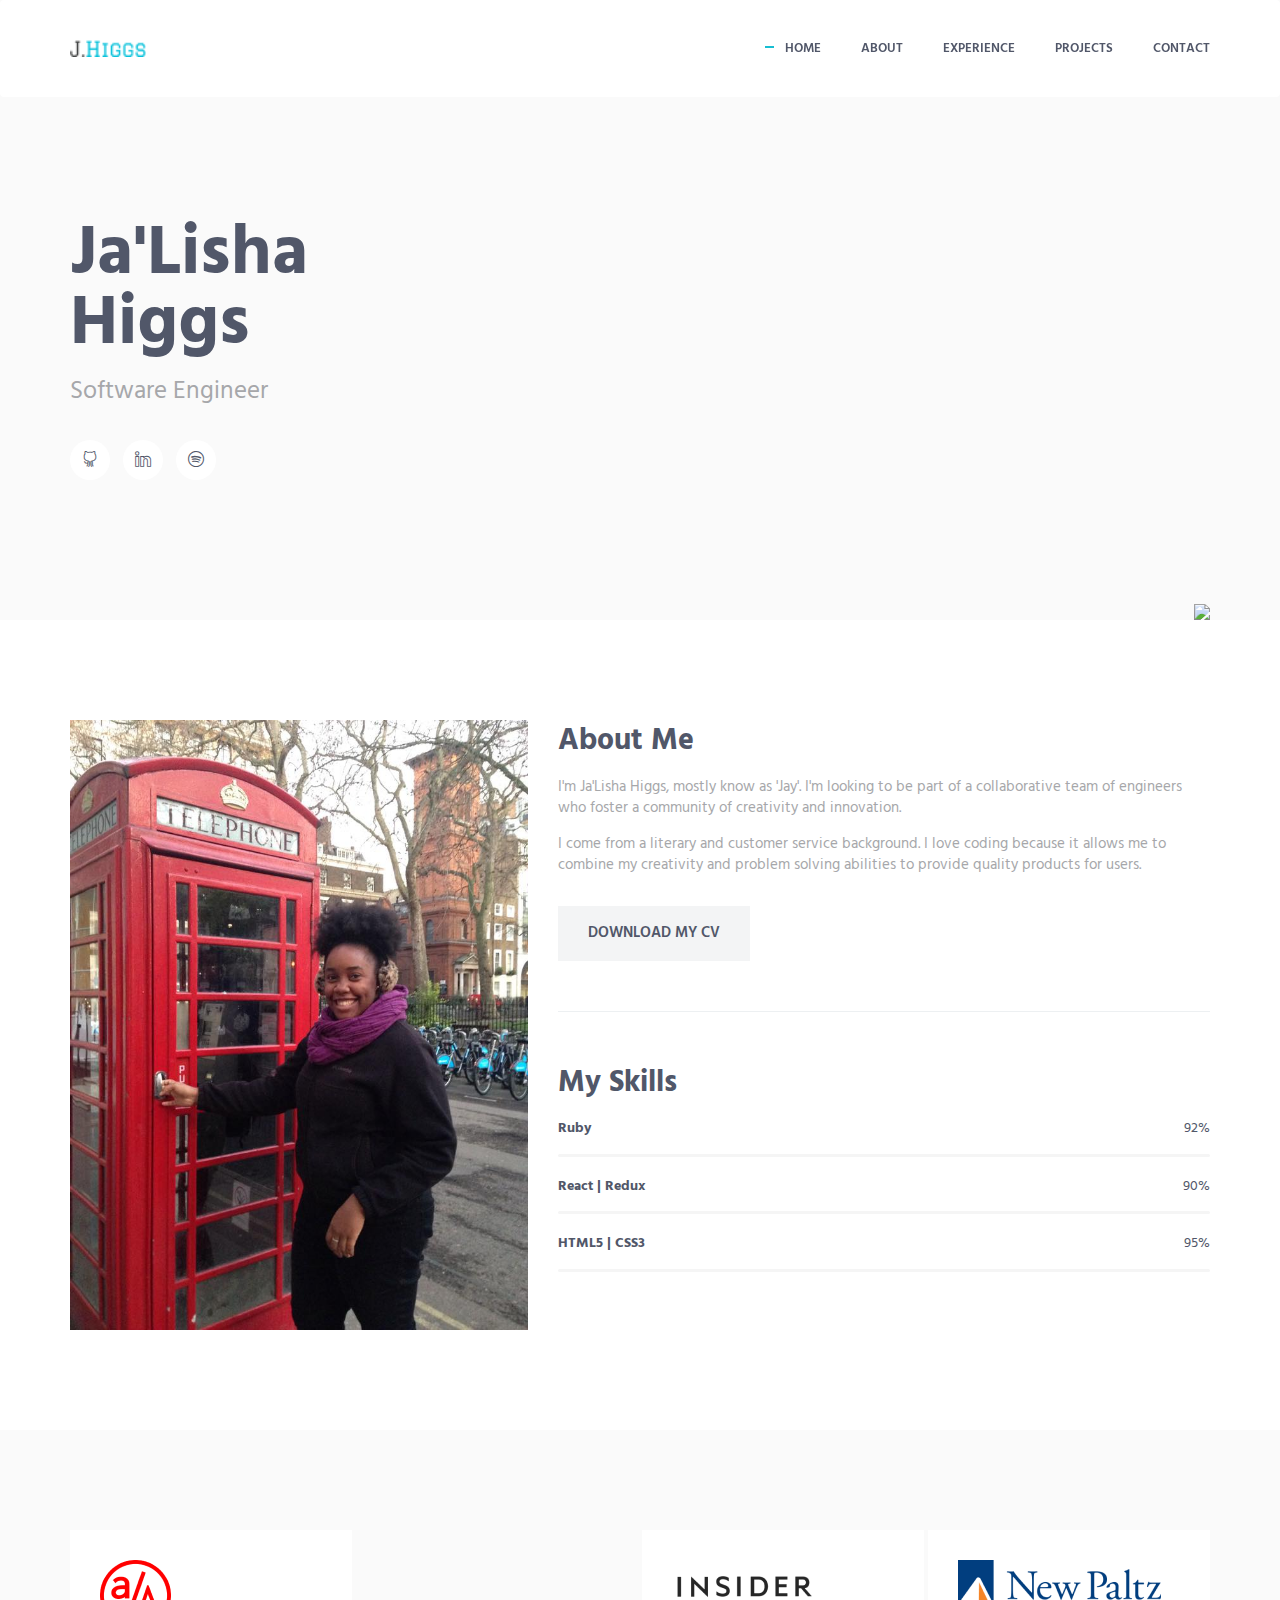
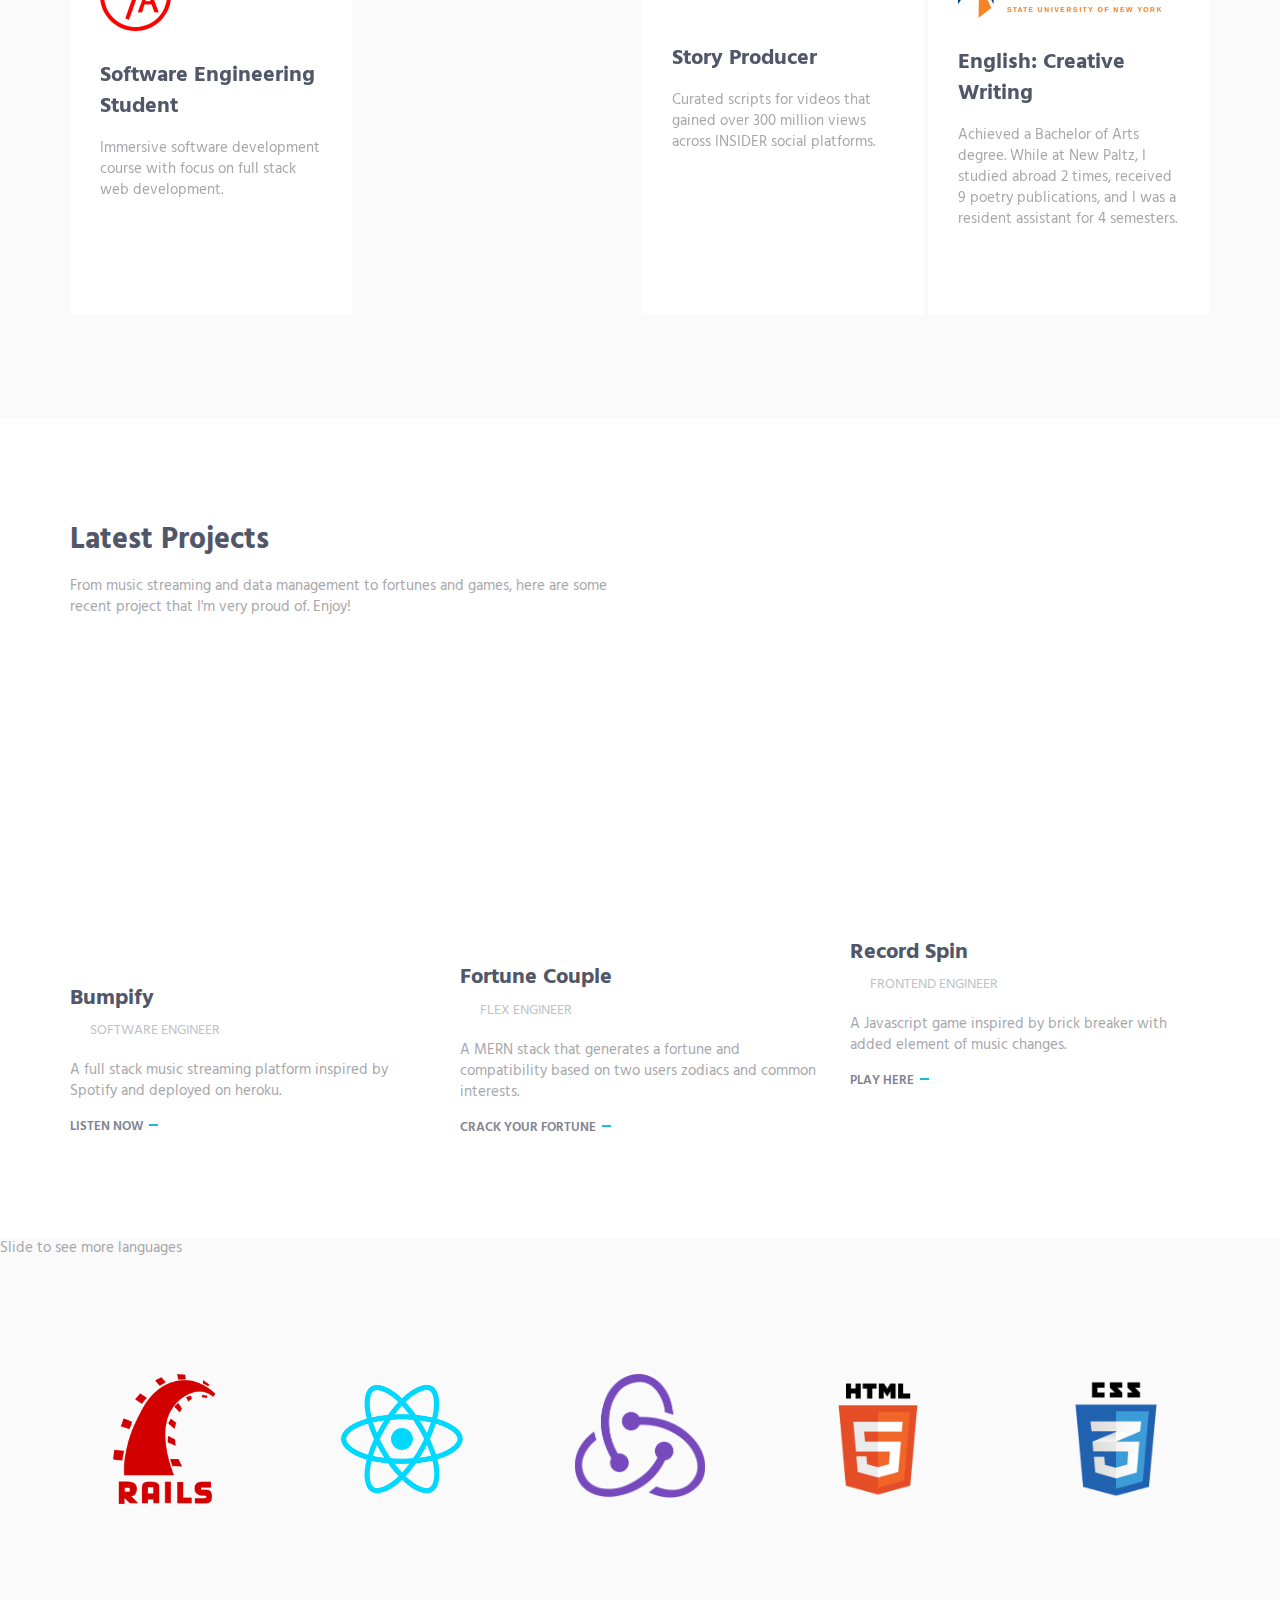
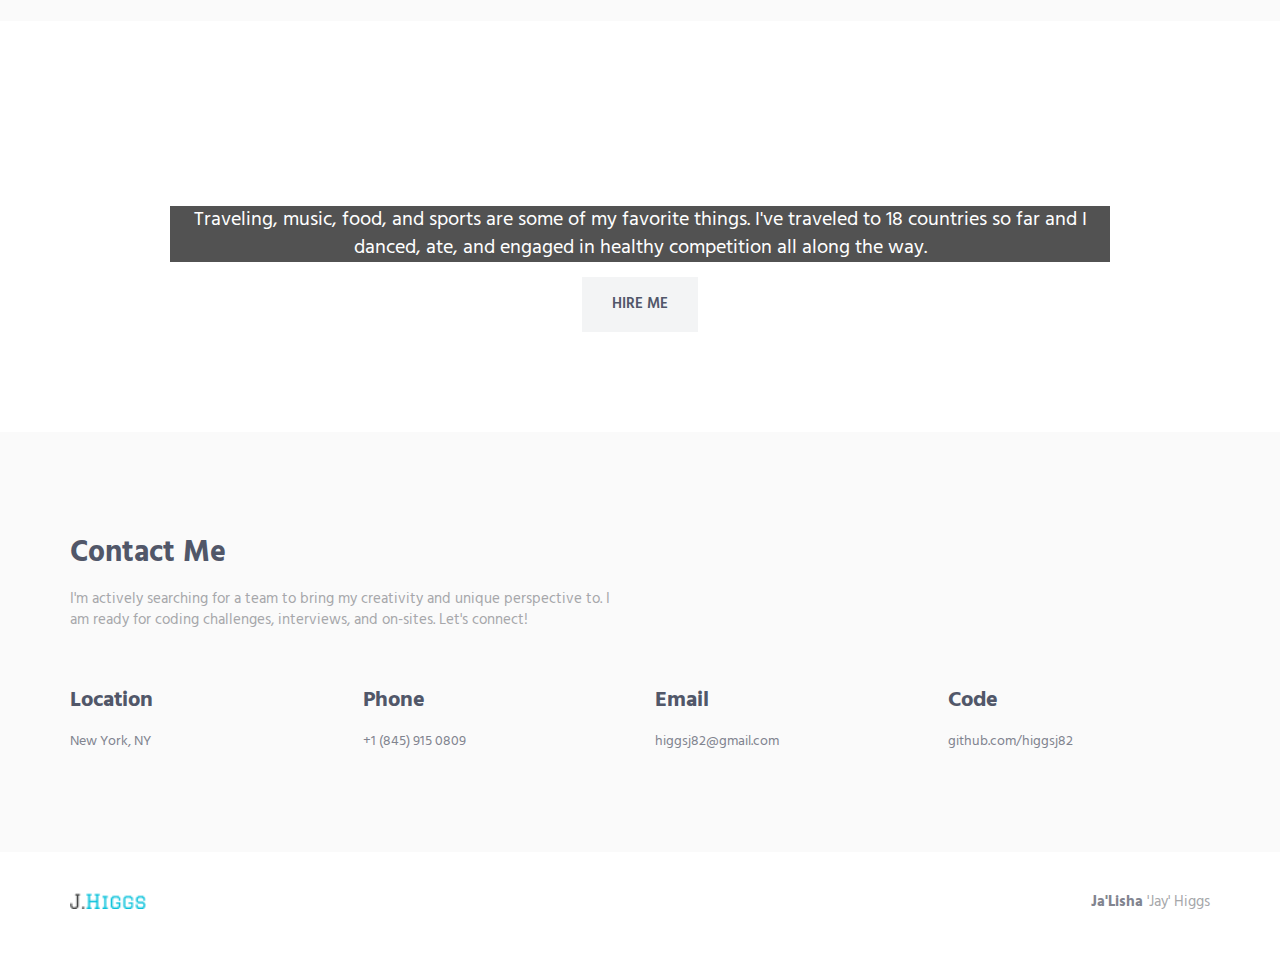
==== index.html @ 274f5935 "Move html and css to root directory" ====
<!DOCTYPE html>
<!-- ==============================
    Project:        Metronic "Acecv" Frontend Freebie - Responsive HTML Template Based On Twitter Bootstrap 3.3.4
    Version:        1.0
    Author:         KeenThemes
    Primary use:    Corporate, Business Themes.
    Email:          support@keenthemes.com
    Follow:         http://www.twitter.com/keenthemes
    Like:           http://www.facebook.com/keenthemes
    Website:        http://www.keenthemes.com
    Premium:        Premium Metronic Admin Theme: http://themeforest.net/item/metronic-responsive-admin-dashboard-template/4021469?ref=keenthemes
================================== -->
<html lang="en" class="no-js">
    <!-- BEGIN HEAD -->
    <head>
        <meta charset="utf-8"/>
        <title>Jay Higgs | Software Engineer</title>
        <meta http-equiv="X-UA-Compatible" content="IE=edge">
        <meta content="width=device-width, initial-scale=1" name="viewport"/>
        <meta content="" name="description"/>
        <meta content="" name="author"/>

        <!-- GLOBAL MANDATORY STYLES -->
        <link href="http://fonts.googleapis.com/css?family=Hind:300,400,500,600,700" rel="stylesheet" type="text/css">
        <link href="vendor/simple-line-icons/css/simple-line-icons.css" rel="stylesheet" type="text/css"/>
        <link href="vendor/bootstrap/css/bootstrap.min.css" rel="stylesheet" type="text/css"/>

        <!-- PAGE LEVEL PLUGIN STYLES -->
        <link href="css/animate.css" rel="stylesheet">
        <link href="vendor/swiper/css/swiper.min.css" rel="stylesheet" type="text/css"/>

        <!-- THEME STYLES -->
        <link href="css/layout.min.css" rel="stylesheet" type="text/css"/>

        <!-- Favicon -->
        <link rel="shortcut icon" href="favicon.ico"/>
    </head>
    <!-- END HEAD -->

    <!-- BODY -->
    <body id="body" data-spy="scroll" data-target=".header">

        <!--========== HEADER ==========-->
        <header class="header navbar-fixed-top">
            <!-- Navbar -->
            <nav class="navbar" role="navigation">
                <div class="container">
                    <!-- Brand and toggle get grouped for better mobile display -->
                    <div class="menu-container js_nav-item">
                        <button type="button" class="navbar-toggle" data-toggle="collapse" data-target=".nav-collapse">
                            <span class="sr-only">Toggle navigation</span>
                            <span class="toggle-icon"></span>
                        </button>

                        <!-- Logo -->
                        <div class="logo">
                            <a class="logo-wrap" href="#body">
                                <img class="logo-img" src="img/J.Higgs.png" alt="Asentus Logo">
                            </a>
                        </div>
                        <!-- End Logo -->
                    </div>

                    <!-- Collect the nav links, forms, and other content for toggling -->
                    <div class="collapse navbar-collapse nav-collapse">
                        <div class="menu-container">
                            <ul class="nav navbar-nav navbar-nav-right">
                                <li class="js_nav-item nav-item"><a class="nav-item-child nav-item-hover" href="#body">Home</a></li>
                                <li class="js_nav-item nav-item"><a class="nav-item-child nav-item-hover" href="#about">About</a></li>
                                <li class="js_nav-item nav-item"><a class="nav-item-child nav-item-hover" href="#experience">Experience</a></li>
                                <li class="js_nav-item nav-item"><a class="nav-item-child nav-item-hover" href="#projects">Projects</a></li>
                                <li class="js_nav-item nav-item"><a class="nav-item-child nav-item-hover" href="#contact">Contact</a></li>
                            </ul>
                        </div>
                    </div>
                    <!-- End Navbar Collapse -->
                </div>
            </nav>
            <!-- Navbar -->
        </header>
        <!--========== END HEADER ==========-->

        <!--========== SLIDER ==========-->
        <div class="promo-block">
            <div class="container">
                <div class="row">
                    <div class="col-sm-6 sm-margin-b-60">
                        <div class="margin-b-30">
                            <h1 class="promo-block-title">Ja'Lisha <br/> Higgs</h1>
                            <p class="promo-block-text">Software Engineer</p>
                        </div>
                        <ul class="list-inline">
                            <li><a target="_blank" href="https://github.com/higgsj82/" class="social-icons"><i class="icon-social-github"></i></a></li>
                            <li><a target="_blank" href="https://www.linkedin.com/in/ja-lisha-higgs-b8331a42/" class="social-icons"><i class="icon-social-linkedin"></i></a></li>
                            <li><a target="_blank" href="https://open.spotify.com/user/1256661776" class="social-icons"><i class="icon-social-spotify"></i></a></li>
                            <!-- <li><a href="#" class="social-icons"><i class="icon-social-behance"></i></a></li>
                            <li><a href="#" class="social-icons"><i class="icon-social-linkedin"></i></a></li> -->
                        </ul>
                    </div>
                    <div class="col-sm-6">
                        <div class="promo-block-img-wrap">
                            <img class="promo-block-img img-responsive" src="img/mockup/jay_higgs.png" align="Avatar">
                        </div>
                    </div>
                </div>
                <!--// end row -->
            </div>
        </div>
        <!--========== SLIDER ==========-->

        <!--========== PAGE LAYOUT ==========-->
        <!-- About -->
        <div id="about">
            <div class="container content-lg">
                <div class="row">
                    <div class="col-sm-5 sm-margin-b-60">
                        <img class="full-width img-responsive" src="img/500x700/london.jpg" alt="Image">
                    </div>
                    <div class="col-sm-7">
                        <div class="section-seperator margin-b-50">
                            <div class="margin-b-50">
                                <div class="margin-b-30">
                                    <h2>About Me</h2>
                                    <p>I'm Ja'Lisha Higgs, mostly know as 'Jay'. I'm looking to be part of a collaborative team of engineers who foster a community of creativity and innovation.</p>
                                    <p>I come from a literary and customer service background. I love coding because it allows me to combine my creativity and problem solving abilities to provide quality products for users.</p>
                                </div>
                                <a target="_blank" href="https://drive.google.com/file/d/1-6fqJMPDjMbqEvMp2vddHNh4tqXbjmSm/view?usp=sharing" class="btn-theme btn-theme-md btn-default-bg text-uppercase">Download my CV</a>
                            </div>
                        </div>

                        <h2>My Skills</h2>
                        <!-- Progress Box -->
                        <div class="progress-box">
                            <h5>Ruby <span class="color-heading pull-right">92%</span></h5>
                            <div class="progress">
                                <div class="progress-bar bg-color-base" role="progressbar" data-width="92"></div>
                            </div>
                        </div>
                        <div class="progress-box">
                            <h5>React | Redux <span class="color-heading pull-right">90%</span></h5>
                            <div class="progress">
                                <div class="progress-bar bg-color-base" role="progressbar" data-width="90"></div>
                            </div>
                        </div>
                        <div class="progress-box">
                            <h5>HTML5 | CSS3 <span class="color-heading pull-right">95%</span></h5>
                            <div class="progress">
                                <div class="progress-bar bg-color-base" role="progressbar" data-width="95"></div>
                            </div>
                        </div>
                        <!-- End Progress Box -->
                    </div>
                </div>
                <!--// end row -->
            </div>
        </div>
        <!-- End About -->

        <!-- Experience -->
        <div id="experience">
            <div class="bg-color-sky-light" data-auto-height="true">
                <div class="container content-lg">
                    <div class="row row-space-2 margin-b-4">
                        <div class="col-md-3 col-sm-6 md-margin-b-4">
                            <div class="service" data-height="height">
                                <div class="service-element">
                                    <!-- <i class="service-icon icon-mustache"></i> -->
                                    <img src="./img/logos/aa.png" alt="experience" class="service-icon" id="experience-logo">
                                </div>
                                <div class="service-info">
                                    <h3>Software Engineering Student</h3>
                                    <p class="margin-b-5">Immersive software development course with focus on full stack web development.</p>
                                </div>
                                <a href="#experience" class="content-wrapper-link"></a>    
                            </div>
                        </div>
                        <div class="col-md-3 col-sm-6 md-margin-b-4">
                            <div class="service bg-color-base wow zoomIn" data-height="height" data-wow-duration=".3" data-wow-delay=".1s">
                                <div class="service-element">
                                    <!-- <i class="service-icon color-white icon-screen-tablet"></i> -->
                                    <img src="./img/logos/lowes.png" alt="experience" class="service-icon" id="experience-logo">
                                </div>
                                <div class="service-info">
                                    <h3 class="color-white">Fulfillment Coordinator</h3>
                                    <p class="color-white margin-b-5">Spearheaded integration of new IBM software, Sterling, training my team of associates and managers alike. Led new in-store pickup department to be 1st in the district for customer satisfaction.</p>
                                </div>
                                <a href="#experience" class="content-wrapper-link"></a>    
                            </div>
                        </div>
                        <div class="col-md-3 col-sm-6 sm-margin-b-4">
                            <div class="service" data-height="height">
                                <div class="service-element">
                                    <!-- <i class="service-icon icon-chemistry"></i> -->
                                    <img src="./img/logos/insider.png" alt="experience" class="service-icon" id="experience-logo">
                                </div>
                                <div class="service-info">
                                    <h3>Story Producer</h3>
                                    <p class="margin-b-5">Curated scripts for videos that gained over 300 million views across INSIDER social platforms.</p>
                                </div>
                                <a href="#experience" class="content-wrapper-link"></a>    
                            </div>
                        </div>
                        <div class="col-md-3 col-sm-6">
                            <div class="service" data-height="height">
                                <div class="service-element">
                                    <!-- <i class="service-icon icon-badge"></i> -->
                                    <img src="./img/logos/np.png" alt="experience" class="service-icon" id="experience-logo">
                                </div>
                                <div class="service-info">
                                    <h3>English: Creative Writing</h3>
                                    <p class="margin-b-5">Achieved a Bachelor of Arts degree. While at New Paltz, I studied abroad 2 times, received 9 poetry publications, and I was a resident assistant for 4 semesters.</p>
                                </div>
                                <a href="#experience" class="content-wrapper-link"></a>    
                            </div>
                        </div>
                    </div>
                    <!--// end row -->
                </div>
            </div>
        </div>
        <!-- End Experience -->

        <!-- Projects -->
        <div id="projects">
            <div class="container content-lg">
                <div class="row margin-b-40">
                    <div class="col-sm-6">
                        <h2>Latest Projects</h2>
                        <p>From music streaming and data management to fortunes and games, here are some recent project that I'm very proud of.
                        Enjoy!</p>
                    </div>
                </div>
                <!--// end row -->

                <div class="row">
                    <!-- Latest Products -->
                    <div class="col-sm-4 sm-margin-b-50">
                        <div class="margin-b-20">
                            <div class="wow zoomIn" data-wow-duration=".3" data-wow-delay=".1s">
                                <img class="img-responsive" src="img/970x647/bumpify.png" alt="Latest Products Image">
                            </div>
                        </div>
                        <h4><a target="_blank" href="https://bumpify.herokuapp.com/">Bumpify</a> <br> <span class="text-uppercase margin-l-20">Software Engineer</span></h4>
                        <p>A full stack music streaming platform inspired by Spotify and deployed on heroku.</p>
                        <a target="_blank" class="link" href="https://bumpify.herokuapp.com/">Listen Now</a>
                    </div>
                    <!-- End Latest Products -->

                    <!-- Latest Products -->
                    <div class="col-sm-4 sm-margin-b-50">
                        <div class="margin-b-20">
                            <div class="wow zoomIn" data-wow-duration=".3" data-wow-delay=".1s">
                                <img class="img-responsive" src="img/970x647/fortune_couple.png" alt="Latest Products Image">
                            </div>
                        </div>
                        <h4><a target="_blank" href="http://fortune-couple.herokuapp.com/#/">Fortune Couple</a> <br> <span class="text-uppercase margin-l-20">Flex Engineer</span></h4>
                        <p>A MERN stack that generates a fortune and compatibility based on two users zodiacs and common interests.</p>
                        <a target="_blank" class="link" href="https://fortune-couple.herokuapp.com/#/">Crack Your Fortune</a>
                    </div>
                    <!-- End Latest Products -->

                    <!-- Latest Products -->
                    <div class="col-sm-4 sm-margin-b-50">
                        <div class="margin-b-20">
                            <div class="wow zoomIn" data-wow-duration=".3" data-wow-delay=".1s">
                                <img class="img-responsive" src="img/970x647/record.png" alt="Latest Products Image">
                            </div>
                        </div>
                        <h4><a target="_blank" href="https://higgsj82.github.io/record-spin/">Record Spin</a> <br> <span class="text-uppercase margin-l-20">Frontend Engineer</span></h4>
                        <p>A Javascript game inspired by brick breaker with added element of music changes.</p>
                        <a target="_blank" class="link" href="https://higgsj82.github.io/record-spin/">Play Here</a>
                    </div>
                    <!-- End Latest Products -->
                </div>
                <!--// end row -->
            </div>
        </div>
        <!-- End Work -->

        <!-- Clients -->
        <div class="bg-color-sky-light">
            <p>Slide to see more languages</p>
            <div class="content-lg container">
                <!-- Swiper Clients -->
                <div class="swiper-slider swiper-clients">
                    <!-- Swiper Wrapper -->
                    <div class="swiper-wrapper">
                        <div class="swiper-slide">
                            <img class="swiper-clients-img" src="img/clients/rails.png" alt="Clients Logo">
                        </div>
                        <div class="swiper-slide">
                            <img class="swiper-clients-img" src="img/clients/react.png" alt="Clients Logo">
                        </div>
                        <div class="swiper-slide">
                            <img class="swiper-clients-img" src="img/clients/redux.png" alt="Clients Logo">
                        </div>
                        <div class="swiper-slide">
                            <img class="swiper-clients-img" src="img/clients/html.png" alt="Clients Logo">
                        </div>
                        <div class="swiper-slide">
                            <img class="swiper-clients-img" src="img/clients/css.png" alt="Clients Logo">
                        </div>
                        <div class="swiper-slide">
                            <img class="swiper-clients-img" src="img/clients/js.png" alt="Clients Logo">
                        </div>
                        <div class="swiper-slide">
                            <br>
                            <img class="swiper-clients-img" src="img/clients/aws.png" alt="Clients Logo">
                        </div>
                        <div class="swiper-slide">
                            <img class="swiper-clients-img" src="img/clients/sql.png" alt="Clients Logo">
                        </div>
                        <div class="swiper-slide">
                            <img class="swiper-clients-img" src="img/clients/node.png" alt="Clients Logo">
                        </div>
                        <div class="swiper-slide">
                            <img class="swiper-clients-img" src="img/clients/postgresql.png" alt="Clients Logo">
                        </div>
                    </div>
                    <!-- End Swiper Wrapper -->
                </div>
                <!-- End Swiper Clients -->
            </div>
        </div>
        <!-- End Clients -->

        <!-- Promo Banner -->
        <div class="promo-banner parallax-window" data-parallax="scroll" data-image-src="img/1920x1080/graffiti.jpg">
            <div class="container-sm content-lg">
                <h2 class="promo-banner-title">A Little More About Me</h2>
                <p class="promo-banner-text" style="background-color: #282828;">Traveling, music, food, and sports are some of my favorite things. I've traveled to 18 countries so far and I danced, ate, and engaged in healthy competition all along the way. </p>
                <a target="_blank" href="https://drive.google.com/file/d/1-6fqJMPDjMbqEvMp2vddHNh4tqXbjmSm/view?usp=sharing"
                    class="btn-theme btn-theme-md btn-default-bg text-uppercase">Hire Me</a>
            </div>
        </div>
        <!-- End Promo Banner -->
            
        <!-- Contact -->
        <div id="contact">
            <div class="bg-color-sky-light">
                <div class="container content-lg">
                    <div class="row margin-b-40">
                        <div class="col-sm-6">
                           <h2>Contact Me</h2>
                            <p>I'm actively searching for a team to bring my creativity and unique perspective to. I am ready for coding challenges, interviews, and on-sites. Let's connect! </p>
                        </div>
                    </div>
                    <!--// end row -->

                    <div class="row">
                        <div class="col-md-3 col-xs-6 md-margin-b-30">
                            <h4>Location</h4>
                            <a href="#contact">New York, NY</a>
                        </div>
                        <div class="col-md-3 col-xs-6 md-margin-b-30">
                            <h4>Phone</h4>
                            <a href="#contact">+1 (845) 915 0809</a>
                        </div>
                        <div class="col-md-3 col-xs-6">
                            <h4>Email</h4>
                            <a href="mailto:higgsj82@gmail.com">higgsj82@gmail.com</a>
                        </div>
                        <div class="col-md-3 col-xs-6">
                            <h4>Code</h4>
                            <a target="_blank" href="https://github.com/higgsj82/">github.com/higgsj82</a>
                        </div>
                    </div>
                    <!--// end row -->
                </div>
            </div>
        </div>
        <!-- End Contact -->
        <!--========== END PAGE LAYOUT ==========-->

        <!--========== FOOTER ==========-->
        <footer class="footer">
            <div class="content container">
                <div class="row">
                    <div class="col-xs-6">
                        <img class="footer-logo" src="img/J.Higgs.png" alt="JH Logo">
                    </div>
                    <div class="col-xs-6 text-right sm-text-left">
                        <p class="margin-b-0"><a class="fweight-700" href="#contact">Ja'Lisha</a> 'Jay' Higgs <a class="fweight-700" href="#contact"></a></p>
                    </div>
                </div>
                <!--// end row -->
            </div>
        </footer>
        <!--========== END FOOTER ==========-->

        <!-- Back To Top -->
        <a href="javascript:void(0);" class="js-back-to-top back-to-top">Top</a>

        <!-- JAVASCRIPTS(Load javascripts at bottom, this will reduce page load time) -->
        <!-- CORE PLUGINS -->
        <script src="vendor/jquery.min.js" type="text/javascript"></script>
        <script src="vendor/jquery-migrate.min.js" type="text/javascript"></script>
        <script src="vendor/bootstrap/js/bootstrap.min.js" type="text/javascript"></script>

        <!-- PAGE LEVEL PLUGINS -->
        <script src="vendor/jquery.easing.js" type="text/javascript"></script>
        <script src="vendor/jquery.back-to-top.js" type="text/javascript"></script>
        <script src="vendor/jquery.smooth-scroll.js" type="text/javascript"></script>
        <script src="vendor/jquery.wow.min.js" type="text/javascript"></script>
        <script src="vendor/jquery.parallax.min.js" type="text/javascript"></script>
        <script src="vendor/jquery.appear.js" type="text/javascript"></script>
        <script src="vendor/swiper/js/swiper.jquery.min.js" type="text/javascript"></script>

        <!-- PAGE LEVEL SCRIPTS -->
        <script src="js/layout.min.js" type="text/javascript"></script>
        <script src="js/components/progress-bar.min.js" type="text/javascript"></script>
        <script src="js/components/swiper.min.js" type="text/javascript"></script>
        <script src="js/components/wow.min.js" type="text/javascript"></script>

    </body>
    <!-- END BODY -->
</html>
---- vendor/simple-line-icons/css/simple-line-icons.css ----
@font-face {
  font-family: 'simple-line-icons';
  src: url('../fonts/Simple-Line-Icons.eot?v=2.3.2');
  src: url('../fonts/Simple-Line-Icons.eot?v=2.3.2#iefix') format('embedded-opentype'), url('../fonts/Simple-Line-Icons.woff2?v=2.3.2') format('woff2'), url('../fonts/Simple-Line-Icons.ttf?v=2.3.2') format('truetype'), url('../fonts/Simple-Line-Icons.woff?v=2.3.2') format('woff'), url('../fonts/Simple-Line-Icons.svg?v=2.3.2#simple-line-icons') format('svg');
  font-weight: normal;
  font-style: normal;
}
/*
 Use the following CSS code if you want to have a class per icon.
 Instead of a list of all class selectors, you can use the generic [class*="icon-"] selector, but it's slower:
*/
.icon-user,
.icon-people,
.icon-user-female,
.icon-user-follow,
.icon-user-following,
.icon-user-unfollow,
.icon-login,
.icon-logout,
.icon-emotsmile,
.icon-phone,
.icon-call-end,
.icon-call-in,
.icon-call-out,
.icon-map,
.icon-location-pin,
.icon-direction,
.icon-directions,
.icon-compass,
.icon-layers,
.icon-menu,
.icon-list,
.icon-options-vertical,
.icon-options,
.icon-arrow-down,
.icon-arrow-left,
.icon-arrow-right,
.icon-arrow-up,
.icon-arrow-up-circle,
.icon-arrow-left-circle,
.icon-arrow-right-circle,
.icon-arrow-down-circle,
.icon-check,
.icon-clock,
.icon-plus,
.icon-minus,
.icon-close,
.icon-exclamation,
.icon-organization,
.icon-trophy,
.icon-screen-smartphone,
.icon-screen-desktop,
.icon-plane,
.icon-notebook,
.icon-mustache,
.icon-mouse,
.icon-magnet,
.icon-energy,
.icon-disc,
.icon-cursor,
.icon-cursor-move,
.icon-crop,
.icon-chemistry,
.icon-speedometer,
.icon-shield,
.icon-screen-tablet,
.icon-magic-wand,
.icon-hourglass,
.icon-graduation,
.icon-ghost,
.icon-game-controller,
.icon-fire,
.icon-eyeglass,
.icon-envelope-open,
.icon-envelope-letter,
.icon-bell,
.icon-badge,
.icon-anchor,
.icon-wallet,
.icon-vector,
.icon-speech,
.icon-puzzle,
.icon-printer,
.icon-present,
.icon-playlist,
.icon-pin,
.icon-picture,
.icon-handbag,
.icon-globe-alt,
.icon-globe,
.icon-folder-alt,
.icon-folder,
.icon-film,
.icon-feed,
.icon-drop,
.icon-drawer,
.icon-docs,
.icon-doc,
.icon-diamond,
.icon-cup,
.icon-calculator,
.icon-bubbles,
.icon-briefcase,
.icon-book-open,
.icon-basket-loaded,
.icon-basket,
.icon-bag,
.icon-action-undo,
.icon-action-redo,
.icon-wrench,
.icon-umbrella,
.icon-trash,
.icon-tag,
.icon-support,
.icon-frame,
.icon-size-fullscreen,
.icon-size-actual,
.icon-shuffle,
.icon-share-alt,
.icon-share,
.icon-rocket,
.icon-question,
.icon-pie-chart,
.icon-pencil,
.icon-note,
.icon-loop,
.icon-home,
.icon-grid,
.icon-graph,
.icon-microphone,
.icon-music-tone-alt,
.icon-music-tone,
.icon-earphones-alt,
.icon-earphones,
.icon-equalizer,
.icon-like,
.icon-dislike,
.icon-control-start,
.icon-control-rewind,
.icon-control-play,
.icon-control-pause,
.icon-control-forward,
.icon-control-end,
.icon-volume-1,
.icon-volume-2,
.icon-volume-off,
.icon-calendar,
.icon-bulb,
.icon-chart,
.icon-ban,
.icon-bubble,
.icon-camrecorder,
.icon-camera,
.icon-cloud-download,
.icon-cloud-upload,
.icon-envelope,
.icon-eye,
.icon-flag,
.icon-heart,
.icon-info,
.icon-key,
.icon-link,
.icon-lock,
.icon-lock-open,
.icon-magnifier,
.icon-magnifier-add,
.icon-magnifier-remove,
.icon-paper-clip,
.icon-paper-plane,
.icon-power,
.icon-refresh,
.icon-reload,
.icon-settings,
.icon-star,
.icon-symbol-female,
.icon-symbol-male,
.icon-target,
.icon-credit-card,
.icon-paypal,
.icon-social-tumblr,
.icon-social-twitter,
.icon-social-facebook,
.icon-social-instagram,
.icon-social-linkedin,
.icon-social-pinterest,
.icon-social-github,
.icon-social-google,
.icon-social-reddit,
.icon-social-skype,
.icon-social-dribbble,
.icon-social-behance,
.icon-social-foursqare,
.icon-social-soundcloud,
.icon-social-spotify,
.icon-social-stumbleupon,
.icon-social-youtube,
.icon-social-dropbox {
  font-family: 'simple-line-icons';
  speak: none;
  font-style: normal;
  font-weight: normal;
  font-variant: normal;
  text-transform: none;
  line-height: 1;
  /* Better Font Rendering =========== */
  -webkit-font-smoothing: antialiased;
  -moz-osx-font-smoothing: grayscale;
}
.icon-user:before {
  content: "\e005";
}
.icon-people:before {
  content: "\e001";
}
.icon-user-female:before {
  content: "\e000";
}
.icon-user-follow:before {
  content: "\e002";
}
.icon-user-following:before {
  content: "\e003";
}
.icon-user-unfollow:before {
  content: "\e004";
}
.icon-login:before {
  content: "\e066";
}
.icon-logout:before {
  content: "\e065";
}
.icon-emotsmile:before {
  content: "\e021";
}
.icon-phone:before {
  content: "\e600";
}
.icon-call-end:before {
  content: "\e048";
}
.icon-call-in:before {
  content: "\e047";
}
.icon-call-out:before {
  content: "\e046";
}
.icon-map:before {
  content: "\e033";
}
.icon-location-pin:before {
  content: "\e096";
}
.icon-direction:before {
  content: "\e042";
}
.icon-directions:before {
  content: "\e041";
}
.icon-compass:before {
  content: "\e045";
}
.icon-layers:before {
  content: "\e034";
}
.icon-menu:before {
  content: "\e601";
}
.icon-list:before {
  content: "\e067";
}
.icon-options-vertical:before {
  content: "\e602";
}
.icon-options:before {
  content: "\e603";
}
.icon-arrow-down:before {
  content: "\e604";
}
.icon-arrow-left:before {
  content: "\e605";
}
.icon-arrow-right:before {
  content: "\e606";
}
.icon-arrow-up:before {
  content: "\e607";
}
.icon-arrow-up-circle:before {
  content: "\e078";
}
.icon-arrow-left-circle:before {
  content: "\e07a";
}
.icon-arrow-right-circle:before {
  content: "\e079";
}
.icon-arrow-down-circle:before {
  content: "\e07b";
}
.icon-check:before {
  content: "\e080";
}
.icon-clock:before {
  content: "\e081";
}
.icon-plus:before {
  content: "\e095";
}
.icon-minus:before {
  content: "\e615";
}
.icon-close:before {
  content: "\e082";
}
.icon-exclamation:before {
  content: "\e617";
}
.icon-organization:before {
  content: "\e616";
}
.icon-trophy:before {
  content: "\e006";
}
.icon-screen-smartphone:before {
  content: "\e010";
}
.icon-screen-desktop:before {
  content: "\e011";
}
.icon-plane:before {
  content: "\e012";
}
.icon-notebook:before {
  content: "\e013";
}
.icon-mustache:before {
  content: "\e014";
}
.icon-mouse:before {
  content: "\e015";
}
.icon-magnet:before {
  content: "\e016";
}
.icon-energy:before {
  content: "\e020";
}
.icon-disc:before {
  content: "\e022";
}
.icon-cursor:before {
  content: "\e06e";
}
.icon-cursor-move:before {
  content: "\e023";
}
.icon-crop:before {
  content: "\e024";
}
.icon-chemistry:before {
  content: "\e026";
}
.icon-speedometer:before {
  content: "\e007";
}
.icon-shield:before {
  content: "\e00e";
}
.icon-screen-tablet:before {
  content: "\e00f";
}
.icon-magic-wand:before {
  content: "\e017";
}
.icon-hourglass:before {
  content: "\e018";
}
.icon-graduation:before {
  content: "\e019";
}
.icon-ghost:before {
  content: "\e01a";
}
.icon-game-controller:before {
  content: "\e01b";
}
.icon-fire:before {
  content: "\e01c";
}
.icon-eyeglass:before {
  content: "\e01d";
}
.icon-envelope-open:before {
  content: "\e01e";
}
.icon-envelope-letter:before {
  content: "\e01f";
}
.icon-bell:before {
  content: "\e027";
}
.icon-badge:before {
  content: "\e028";
}
.icon-anchor:before {
  content: "\e029";
}
.icon-wallet:before {
  content: "\e02a";
}
.icon-vector:before {
  content: "\e02b";
}
.icon-speech:before {
  content: "\e02c";
}
.icon-puzzle:before {
  content: "\e02d";
}
.icon-printer:before {
  content: "\e02e";
}
.icon-present:before {
  content: "\e02f";
}
.icon-playlist:before {
  content: "\e030";
}
.icon-pin:before {
  content: "\e031";
}
.icon-picture:before {
  content: "\e032";
}
.icon-handbag:before {
  content: "\e035";
}
.icon-globe-alt:before {
  content: "\e036";
}
.icon-globe:before {
  content: "\e037";
}
.icon-folder-alt:before {
  content: "\e039";
}
.icon-folder:before {
  content: "\e089";
}
.icon-film:before {
  content: "\e03a";
}
.icon-feed:before {
  content: "\e03b";
}
.icon-drop:before {
  content: "\e03e";
}
.icon-drawer:before {
  content: "\e03f";
}
.icon-docs:before {
  content: "\e040";
}
.icon-doc:before {
  content: "\e085";
}
.icon-diamond:before {
  content: "\e043";
}
.icon-cup:before {
  content: "\e044";
}
.icon-calculator:before {
  content: "\e049";
}
.icon-bubbles:before {
  content: "\e04a";
}
.icon-briefcase:before {
  content: "\e04b";
}
.icon-book-open:before {
  content: "\e04c";
}
.icon-basket-loaded:before {
  content: "\e04d";
}
.icon-basket:before {
  content: "\e04e";
}
.icon-bag:before {
  content: "\e04f";
}
.icon-action-undo:before {
  content: "\e050";
}
.icon-action-redo:before {
  content: "\e051";
}
.icon-wrench:before {
  content: "\e052";
}
.icon-umbrella:before {
  content: "\e053";
}
.icon-trash:before {
  content: "\e054";
}
.icon-tag:before {
  content: "\e055";
}
.icon-support:before {
  content: "\e056";
}
.icon-frame:before {
  content: "\e038";
}
.icon-size-fullscreen:before {
  content: "\e057";
}
.icon-size-actual:before {
  content: "\e058";
}
.icon-shuffle:before {
  content: "\e059";
}
.icon-share-alt:before {
  content: "\e05a";
}
.icon-share:before {
  content: "\e05b";
}
.icon-rocket:before {
  content: "\e05c";
}
.icon-question:before {
  content: "\e05d";
}
.icon-pie-chart:before {
  content: "\e05e";
}
.icon-pencil:before {
  content: "\e05f";
}
.icon-note:before {
  content: "\e060";
}
.icon-loop:before {
  content: "\e064";
}
.icon-home:before {
  content: "\e069";
}
.icon-grid:before {
  content: "\e06a";
}
.icon-graph:before {
  content: "\e06b";
}
.icon-microphone:before {
  content: "\e063";
}
.icon-music-tone-alt:before {
  content: "\e061";
}
.icon-music-tone:before {
  content: "\e062";
}
.icon-earphones-alt:before {
  content: "\e03c";
}
.icon-earphones:before {
  content: "\e03d";
}
.icon-equalizer:before {
  content: "\e06c";
}
.icon-like:before {
  content: "\e068";
}
.icon-dislike:before {
  content: "\e06d";
}
.icon-control-start:before {
  content: "\e06f";
}
.icon-control-rewind:before {
  content: "\e070";
}
.icon-control-play:before {
  content: "\e071";
}
.icon-control-pause:before {
  content: "\e072";
}
.icon-control-forward:before {
  content: "\e073";
}
.icon-control-end:before {
  content: "\e074";
}
.icon-volume-1:before {
  content: "\e09f";
}
.icon-volume-2:before {
  content: "\e0a0";
}
.icon-volume-off:before {
  content: "\e0a1";
}
.icon-calendar:before {
  content: "\e075";
}
.icon-bulb:before {
  content: "\e076";
}
.icon-chart:before {
  content: "\e077";
}
.icon-ban:before {
  content: "\e07c";
}
.icon-bubble:before {
  content: "\e07d";
}
.icon-camrecorder:before {
  content: "\e07e";
}
.icon-camera:before {
  content: "\e07f";
}
.icon-cloud-download:before {
  content: "\e083";
}
.icon-cloud-upload:before {
  content: "\e084";
}
.icon-envelope:before {
  content: "\e086";
}
.icon-eye:before {
  content: "\e087";
}
.icon-flag:before {
  content: "\e088";
}
.icon-heart:before {
  content: "\e08a";
}
.icon-info:before {
  content: "\e08b";
}
.icon-key:before {
  content: "\e08c";
}
.icon-link:before {
  content: "\e08d";
}
.icon-lock:before {
  content: "\e08e";
}
.icon-lock-open:before {
  content: "\e08f";
}
.icon-magnifier:before {
  content: "\e090";
}
.icon-magnifier-add:before {
  content: "\e091";
}
.icon-magnifier-remove:before {
  content: "\e092";
}
.icon-paper-clip:before {
  content: "\e093";
}
.icon-paper-plane:before {
  content: "\e094";
}
.icon-power:before {
  content: "\e097";
}
.icon-refresh:before {
  content: "\e098";
}
.icon-reload:before {
  content: "\e099";
}
.icon-settings:before {
  content: "\e09a";
}
.icon-star:before {
  content: "\e09b";
}
.icon-symbol-female:before {
  content: "\e09c";
}
.icon-symbol-male:before {
  content: "\e09d";
}
.icon-target:before {
  content: "\e09e";
}
.icon-credit-card:before {
  content: "\e025";
}
.icon-paypal:before {
  content: "\e608";
}
.icon-social-tumblr:before {
  content: "\e00a";
}
.icon-social-twitter:before {
  content: "\e009";
}
.icon-social-facebook:before {
  content: "\e00b";
}
.icon-social-instagram:before {
  content: "\e609";
}
.icon-social-linkedin:before {
  content: "\e60a";
}
.icon-social-pinterest:before {
  content: "\e60b";
}
.icon-social-github:before {
  content: "\e60c";
}
.icon-social-google:before {
  content: "\e60d";
}
.icon-social-reddit:before {
  content: "\e60e";
}
.icon-social-skype:before {
  content: "\e60f";
}
.icon-social-dribbble:before {
  content: "\e00d";
}
.icon-social-behance:before {
  content: "\e610";
}
.icon-social-foursqare:before {
  content: "\e611";
}
.icon-social-soundcloud:before {
  content: "\e612";
}
.icon-social-spotify:before {
  content: "\e613";
}
.icon-social-stumbleupon:before {
  content: "\e614";
}
.icon-social-youtube:before {
  content: "\e008";
}
.icon-social-dropbox:before {
  content: "\e00c";
}
---- css/layout.min.css ----
.link,body{position:relative}h1,h2,h3,h4,h5,h6,p{line-height:1.4;font-family:Hind,sans-serif}.btn-theme.active.focus,.btn-theme.active:focus,.btn-theme.focus,.btn-theme:active.focus,.btn-theme:active:focus,.btn-theme:focus,:active,:focus,a,a:active,a:focus,a:hover{outline:0}.header .nav-item-child,.link,a,body,em,h1,h2,h3,h4,h5,h6,li,li a,p,span{font-family:Hind,sans-serif}.back-to-top,.header .nav-item-child,.link{text-transform:uppercase}.back-to-top:focus,.back-to-top:hover,.btn-theme.focus,.btn-theme:focus,.btn-theme:hover,.content-wrapper-link,.header .logo-wrap:focus,.header .logo-wrap:hover,a:active,a:focus,a:hover,h1>a:focus,h2>a:focus,h3>a:focus,h4>a:focus,h5>a:focus,h6>a:focus{text-decoration:none}html{overflow-x:hidden}body,html,html a{-webkit-font-smoothing:antialiased}p{font-size:15px;font-weight:400;color:#a6a7aa;margin-bottom:15px}em,li,li a{font-size:16px;font-weight:500;color:#515769}a{color:#81848f}a:active,a:focus,a:hover{color:#999caa}.link{font-size:13px;font-weight:600}.link:after{position:absolute;top:8px;right:-15px;width:9px;height:2px;background:#17bed2;content:" "}span{font-size:14px;font-weight:400;color:#bfc1c7}h1,h2,h3,h4,h5,h6{font-weight:700;color:#515769;margin:0 0 15px}h1>a,h2>a,h3>a,h4>a,h5>a,h6>a{color:#515769}h1>a:hover,h2>a:hover,h3>a:hover,h4>a:hover,h5>a:hover,h6>a:hover{color:#999caa;text-decoration:none}h1{font-size:40px}h2{font-size:30px}h3,h4{font-size:22px}::selection{color:#fff;background:#17bed2;text-shadow:none}::-webkit-selection{color:#fff;background:#17bed2;text-shadow:none}::-moz-selection{color:#fff;background:#17bed2;text-shadow:none}.section-seperator{border-bottom:1px solid #edf0f2}.content-wrapper-link{position:absolute;top:0;left:0;right:0;bottom:0;display:block;z-index:3}.btn-icon,.btn-theme,.promo-block{position:relative}.btn-theme,.social-icons{display:inline-block;vertical-align:middle;text-align:center}.btn-theme{line-height:1;background-image:none;border-style:solid;white-space:nowrap;-ms-touch-action:manipulation;touch-action:manipulation;cursor:pointer;-webkit-user-select:none;-moz-user-select:none;-ms-user-select:none;user-select:none}.btn-theme:hover{transition-duration:.3s;transition-property:all;transition-timing-function:cubic-bezier(.7,1,.7,1)}.btn-theme.active,.btn-theme:active{background-image:none;outline:0}.btn-theme.disabled,.btn-theme[disabled],fieldset[disabled] .btn-theme{cursor:not-allowed;box-shadow:none;opacity:.65;pointer-events:none}.btn-icon{top:1px;margin-right:10px}.btn-white-bg{color:#515769;background:#fff;border-color:transparent;border-width:0}.btn-white-bg.focus,.btn-white-bg:focus,.btn-white-bg:hover{color:#fff;background:#17bed2;border-color:transparent}.btn-white-brd{color:#fff;background:0 0;border-color:#fff;border-width:2px}.btn-white-brd.focus,.btn-white-brd:focus,.btn-white-brd:hover{color:#515769;background:#fff;border-color:#fff}.btn-default-bg{color:#515769;background:#f3f4f5;border-color:transparent;border-width:0}.btn-default-bg.focus,.btn-default-bg:focus,.btn-default-bg:hover{color:#fff;background:#17bed2;border-color:transparent}.btn-theme-sm{font-size:13px;font-weight:600;padding:15px 40px}.btn-theme-md{font-size:15px;font-weight:600;padding:20px 30px}.progress-box .progress{box-shadow:none;height:3px}.progress-box .progress-bar{transition-duration:2s;transition-property:all;transition-timing-function:cubic-bezier(.7,1,.7,1)}.header .navbar,.header .navbar-toggle .toggle-icon,.service .service-element,.service .service-info,.service:hover .service-element,.service:hover .service-info,.social-icons,.social-icons:hover{transition-duration:.3s;transition-property:all;transition-timing-function:cubic-bezier(.7,1,.7,1)}.social-icons{width:40px;height:40px;font-size:16px;color:#515769;background:#fff;border-radius:50%;padding:11px}.social-icons:hover{color:#fff;background:#515769}.promo-banner{text-align:center}.promo-banner .promo-banner-title{font-size:50px;color:#fff}.promo-banner .promo-banner-text{font-size:20px;color:#fff;opacity:.8}.promo-block{background:#fafafa;padding-top:220px}.promo-block .promo-block-title{font-size:70px;line-height:1}@media (max-width:480px){.promo-block .promo-block-title{font-size:50px}}.promo-block .promo-block-text{font-size:25px}.promo-block .promo-block-img-wrap{position:relative;height:400px}.promo-block .promo-block-img{position:absolute;right:0;bottom:0}@media (max-width:768px){.promo-block{text-align:center;padding-top:170px}.promo-block .promo-block-img-wrap{height:auto}.promo-block .promo-block-img{position:relative;margin-left:auto;margin-right:auto}}.service{background:#fff;padding:30px}.service .service-element,.service .service-info{-webkit-transform:translate3d(0,0,0);-moz-transform:translate3d(0,0,0);transform:translate3d(0,0,0)}.service .service-icon{display:block;font-size:30px;color:#999caa;margin-bottom:30px}.service:hover .service-element{opacity:0;-webkit-transform:translate3d(0,-100%,0);-moz-transform:translate3d(0,-100%,0);transform:translate3d(0,-100%,0)}.service:hover .service-info{-webkit-transform:translate3d(0,-30%,0);-moz-transform:translate3d(0,-30%,0);transform:translate3d(0,-30%,0)}.footer .footer-logo{width:76px;height:auto}.navbar-fixed-top .navbar-collapse{max-height:100%}.header .navbar{background:#fff;margin-bottom:0;border-bottom:1px solid rgba(255,255,255,.2)}.header .navbar-toggle{width:25px;height:25px;border:none;padding:0;margin:35px 0}.header .navbar-toggle .toggle-icon{position:relative;width:21px;height:1px;display:inline-block;background:#515769}.header .navbar-toggle .toggle-icon:after,.header .navbar-toggle .toggle-icon:before{position:absolute;left:0;background:#515769;content:" "}.header .navbar-toggle:hover .toggle-icon,.header .navbar-toggle:hover .toggle-icon:after,.header .navbar-toggle:hover .toggle-icon:before{background:#17bed2;transition-duration:.3s;transition-property:all;transition-timing-function:cubic-bezier(.7,1,.7,1)}.header .navbar-toggle .toggle-icon:before{width:10px;height:1px;bottom:10px;-webkit-transform:rotate(0);-moz-transform:rotate(0);transform:rotate(0);transition-duration:.3s;transition-property:all;transition-timing-function:cubic-bezier(.7,1,.7,1)}.header .navbar-toggle .toggle-icon:after{width:16px;height:1px;top:-5px;-webkit-transform:rotate(0);-moz-transform:rotate(0);transform:rotate(0);transition-duration:.3s;transition-property:all;transition-timing-function:cubic-bezier(.7,1,.7,1)}.header .navbar-toggle:hover .toggle-icon:after,.header .navbar-toggle:hover .toggle-icon:before{width:21px;height:1px}.header .navbar-toggle:hover .toggle-icon.is-clicked{background:rgba(81,87,105,0)}.header .logo{width:100px;height:100px;float:left;max-height:95px;line-height:65px}.header .logo-wrap{display:inline-block;padding:15px 0}.header .logo-img{display:inline-block;width:76px;height:auto;max-width:100%;max-height:100%;vertical-align:middle}.header .nav-item,.header .nav-item-child{display:block;position:relative}.header .navbar-nav{padding-left:0;margin-bottom:0;list-style:none}.header .nav-item:last-child .nav-item-child{padding-right:0}.header .nav-item.active .nav-item-hover:after,.header .nav-item:hover .nav-item-hover:after{opacity:1;transition-duration:.4s;transition-property:all;transition-timing-function:cubic-bezier(.7,1,.7,1)}.header .nav-item-child{font-size:13px;font-weight:600;color:#515769;line-height:55px;padding:20px;transition-duration:.3s;transition-property:all;transition-timing-function:cubic-bezier(.7,1,.7,1)}.header .nav-item-child:focus,.header .nav-item-child:hover{background:inherit}.header .nav-item-hover{position:relative}.header .nav-item-hover:after{position:absolute;top:45px;left:0;width:9px;height:2px;background:#17bed2;opacity:0;content:" ";transition-duration:.4s;transition-property:all;transition-timing-function:cubic-bezier(.7,1,.7,1)}@media (max-width:991px){.header{background:#fff}.header .navbar-toggle{display:block}.header .navbar-collapse.collapse{display:none!important}.header .navbar-collapse.collapse.in{display:block!important}.header .nav-collapse{padding-left:0;padding-right:0}.header .navbar-nav{margin:0;float:none}.header .navbar-nav .nav-item{float:none}.header .menu-container:after,.header .menu-container:before{content:" ";display:table}.header .menu-container:after{clear:both}.header .nav-item-child{color:#515769;line-height:1.4;padding:12px 12px 12px 15px}.header .nav-item-hover:after{position:absolute;top:19px}}@media (max-width:767px){.header .menu-container{padding-left:15px;padding-right:15px;margin-left:0;margin-right:0}.header .navbar>.container,.header .navbar>.container>.nav-collapse{padding-left:0;padding-right:0;margin-left:0;margin-right:0}.header .navbar>.container{width:auto}}@media (min-width:992px){.header .navbar-nav-right{float:right}.page-on-scroll .header .nav-item-child,.page-on-scroll .header .navbar{transition-duration:.3s;transition-property:all;transition-timing-function:cubic-bezier(.7,1,.7,1)}.page-on-scroll .header .navbar{background:#fff;border-bottom-color:#f0f0f0}.page-on-scroll .header .nav-item-child{color:#515769}}.back-to-top,.back-to-top:hover{color:#fff;transition-property:all;transition-timing-function:cubic-bezier(.7,1,.7,1)}.back-to-top{position:fixed;right:10px;bottom:10px;display:inline-block;z-index:9;width:40px;height:40px;font-size:11px;font-weight:400;text-align:center;line-height:3;letter-spacing:1px;background:#515769;border-radius:3px;visibility:hidden;opacity:0;padding:5px;-webkit-transform:translate3d(0,50px,0);-moz-transform:translate3d(0,50px,0);transform:translate3d(0,50px,0);transition-duration:.3s}.back-to-top:hover{transition-duration:.3s}.back-to-top.back-to-top-is-visible{visibility:visible;opacity:.6;-webkit-transform:translate3d(0,0,0);-moz-transform:translate3d(0,0,0);transform:translate3d(0,0,0);transition-duration:.3s;transition-property:all;transition-timing-function:cubic-bezier(.7,1,.7,1)}.back-to-top.back-to-top-is-visible:hover{opacity:1;transition-duration:.3s;transition-property:all;transition-timing-function:cubic-bezier(.7,1,.7,1)}.back-to-top.back-to-top-fade-out{opacity:.4}.back-to-top.back-to-top-fade-out:hover{opacity:1;transition-duration:.3s;transition-property:all;transition-timing-function:cubic-bezier(.7,1,.7,1)}.swiper-clients-img,.swiper-clients-img:hover{transition-duration:.2s;transition-property:all;transition-timing-function:cubic-bezier(.7,1,.7,1)}.swiper-slider{position:relative;width:100%;height:100%;overflow:hidden}.swiper-clients-img{display:block;width:130px;height:auto;margin:0 auto;opacity:1;cursor:pointer}.container-full-width:after,.container-full-width:before,.container-sm:after,.container-sm:before{content:" ";display:table}.swiper-clients-img:hover{opacity:.8}.color-base{color:#17bed2!important}.color-white{color:#fff!important}.color-heading{color:#515769!important}.color-subtitle{color:#a6a7aa!important}.color-link{color:#81848f!important}.color-link-hover{color:#999caa!important}.color-sky-light{color:#fafafa!important}.bg-color-base{background:#17bed2!important}.bg-color-white{background:#fff!important}.bg-color-heading{background:#515769!important}.bg-color-subtitle{background:#a6a7aa!important}.bg-color-link{background:#81848f!important}.bg-color-link-hover{background:#999caa!important}.bg-color-sky-light{background:#fafafa!important}.row-space-2{margin-right:-2px;margin-left:-2px}.container-full-width,.container-sm{margin-right:auto;margin-left:auto}.row-space-2>[class*=col-]{padding-left:2px;padding-right:2px}.container-full-width:after{clear:both}.container-sm{padding-right:15px;padding-left:15px}.container-sm:after{clear:both}@media (min-width:768px){.container-sm{width:750px}}@media (min-width:1200px){.container-sm{width:970px}}.content{padding-top:40px;padding-bottom:40px}.content-sm{padding-top:60px;padding-bottom:60px}.content-md{padding-top:80px;padding-bottom:80px}.content-lg{padding-top:100px;padding-bottom:100px}.full-width{width:100%;height:auto}.fweight-300{font-weight:300!important}.fweight-400{font-weight:400!important}.fweight-500{font-weight:500!important}.fweight-600{font-weight:600!important}.fweight-700{font-weight:700!important}.margin-l-0{margin-left:0!important}.margin-l-5{margin-left:5px!important}.margin-l-10{margin-left:10px!important}.margin-l-20{margin-left:20px!important}.margin-r-0{margin-right:0!important}.margin-r-5{margin-right:5px!important}.margin-r-10{margin-right:10px!important}.margin-r-20{margin-right:20px!important}.margin-t-0{margin-top:0!important}.margin-t-5{margin-top:5px!important}.margin-t-10{margin-top:10px!important}.margin-t-20{margin-top:20px!important}.margin-t-30{margin-top:30px!important}.margin-t-40{margin-top:40px!important}.margin-t-50{margin-top:50px!important}.margin-t-60{margin-top:60px!important}.margin-b-0{margin-bottom:0!important}.margin-b-4{margin-bottom:4px!important}.margin-b-5{margin-bottom:5px!important}.margin-b-10{margin-bottom:10px!important}.margin-b-20{margin-bottom:20px!important}.margin-b-30{margin-bottom:30px!important}.margin-b-40{margin-bottom:40px!important}.margin-b-50{margin-bottom:50px!important}.margin-b-60{margin-bottom:60px!important}.margin-b-70{margin-bottom:70px!important}.margin-b-80{margin-bottom:80px!important}.margin-b-90{margin-bottom:90px!important}.margin-b-100{margin-bottom:100px!important}.height-100{height:100px!important}.height-200{height:200px!important}.height-300{height:300px!important}.height-400{height:400px!important}.height-500{height:500px!important}@media (max-width:992px){.md-margin-b-0{margin-bottom:0!important}.md-margin-b-4{margin-bottom:4px!important}.md-margin-b-5{margin-bottom:5px!important}.md-margin-b-10{margin-bottom:10px!important}.md-margin-b-20{margin-bottom:20px!important}.md-margin-b-30{margin-bottom:30px!important}.md-margin-b-40{margin-bottom:40px!important}.md-margin-b-50{margin-bottom:50px!important}.md-margin-b-60{margin-bottom:60px!important}.md-margin-b-70{margin-bottom:70px!important}.md-margin-b-80{margin-bottom:80px!important}.md-margin-b-90{margin-bottom:90px!important}.md-margin-b-100{margin-bottom:100px!important}.md-text-center{text-align:center}.md-text-left{text-align:left}.md-text-right{text-align:right}}@media (max-width:768px){.sm-margin-b-0{margin-bottom:0!important}.sm-margin-b-4{margin-bottom:4px!important}.sm-margin-b-5{margin-bottom:5px!important}.sm-margin-b-10{margin-bottom:10px!important}.sm-margin-b-20{margin-bottom:20px!important}.sm-margin-b-30{margin-bottom:30px!important}.sm-margin-b-40{margin-bottom:40px!important}.sm-margin-b-50{margin-bottom:50px!important}.sm-margin-b-60{margin-bottom:60px!important}.sm-margin-b-70{margin-bottom:70px!important}.sm-margin-b-80{margin-bottom:80px!important}.sm-margin-b-90{margin-bottom:90px!important}.sm-margin-b-100{margin-bottom:100px!important}.sm-text-center{text-align:center}.sm-text-left{text-align:left}.sm-text-right{text-align:right}}@media (max-width:480px){.xs-margin-b-0{margin-bottom:0!important}.xs-margin-b-4{margin-bottom:4px!important}.xs-margin-b-5{margin-bottom:5px!important}.xs-margin-b-10{margin-bottom:10px!important}.xs-margin-b-20{margin-bottom:20px!important}.xs-margin-b-30{margin-bottom:30px!important}.xs-margin-b-40{margin-bottom:40px!important}.xs-margin-b-50{margin-bottom:50px!important}.xs-margin-b-60{margin-bottom:60px!important}.xs-margin-b-70{margin-bottom:70px!important}.xs-margin-b-80{margin-bottom:80px!important}.xs-margin-b-90{margin-bottom:90px!important}.xs-margin-b-100{margin-bottom:100px!important}.xs-text-center{text-align:center}.xs-text-left{text-align:left}.xs-text-right{text-align:right}}
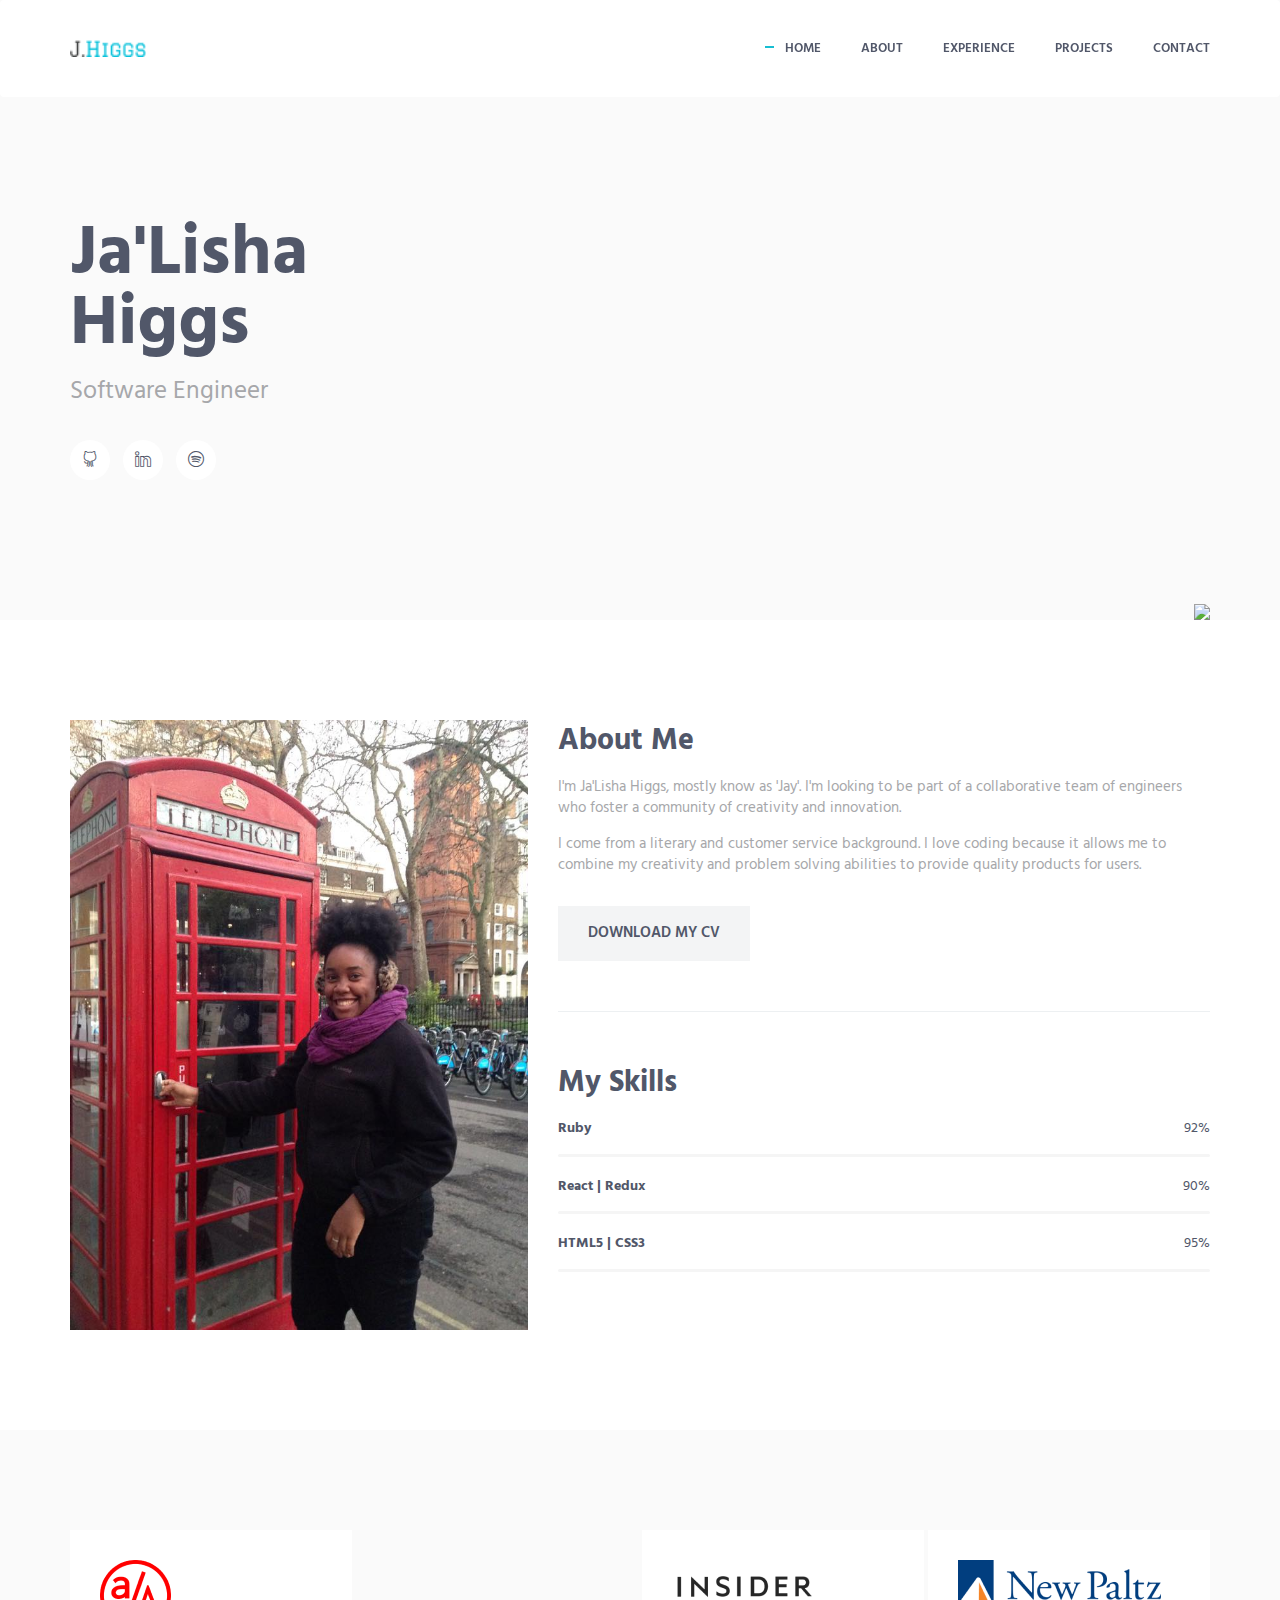
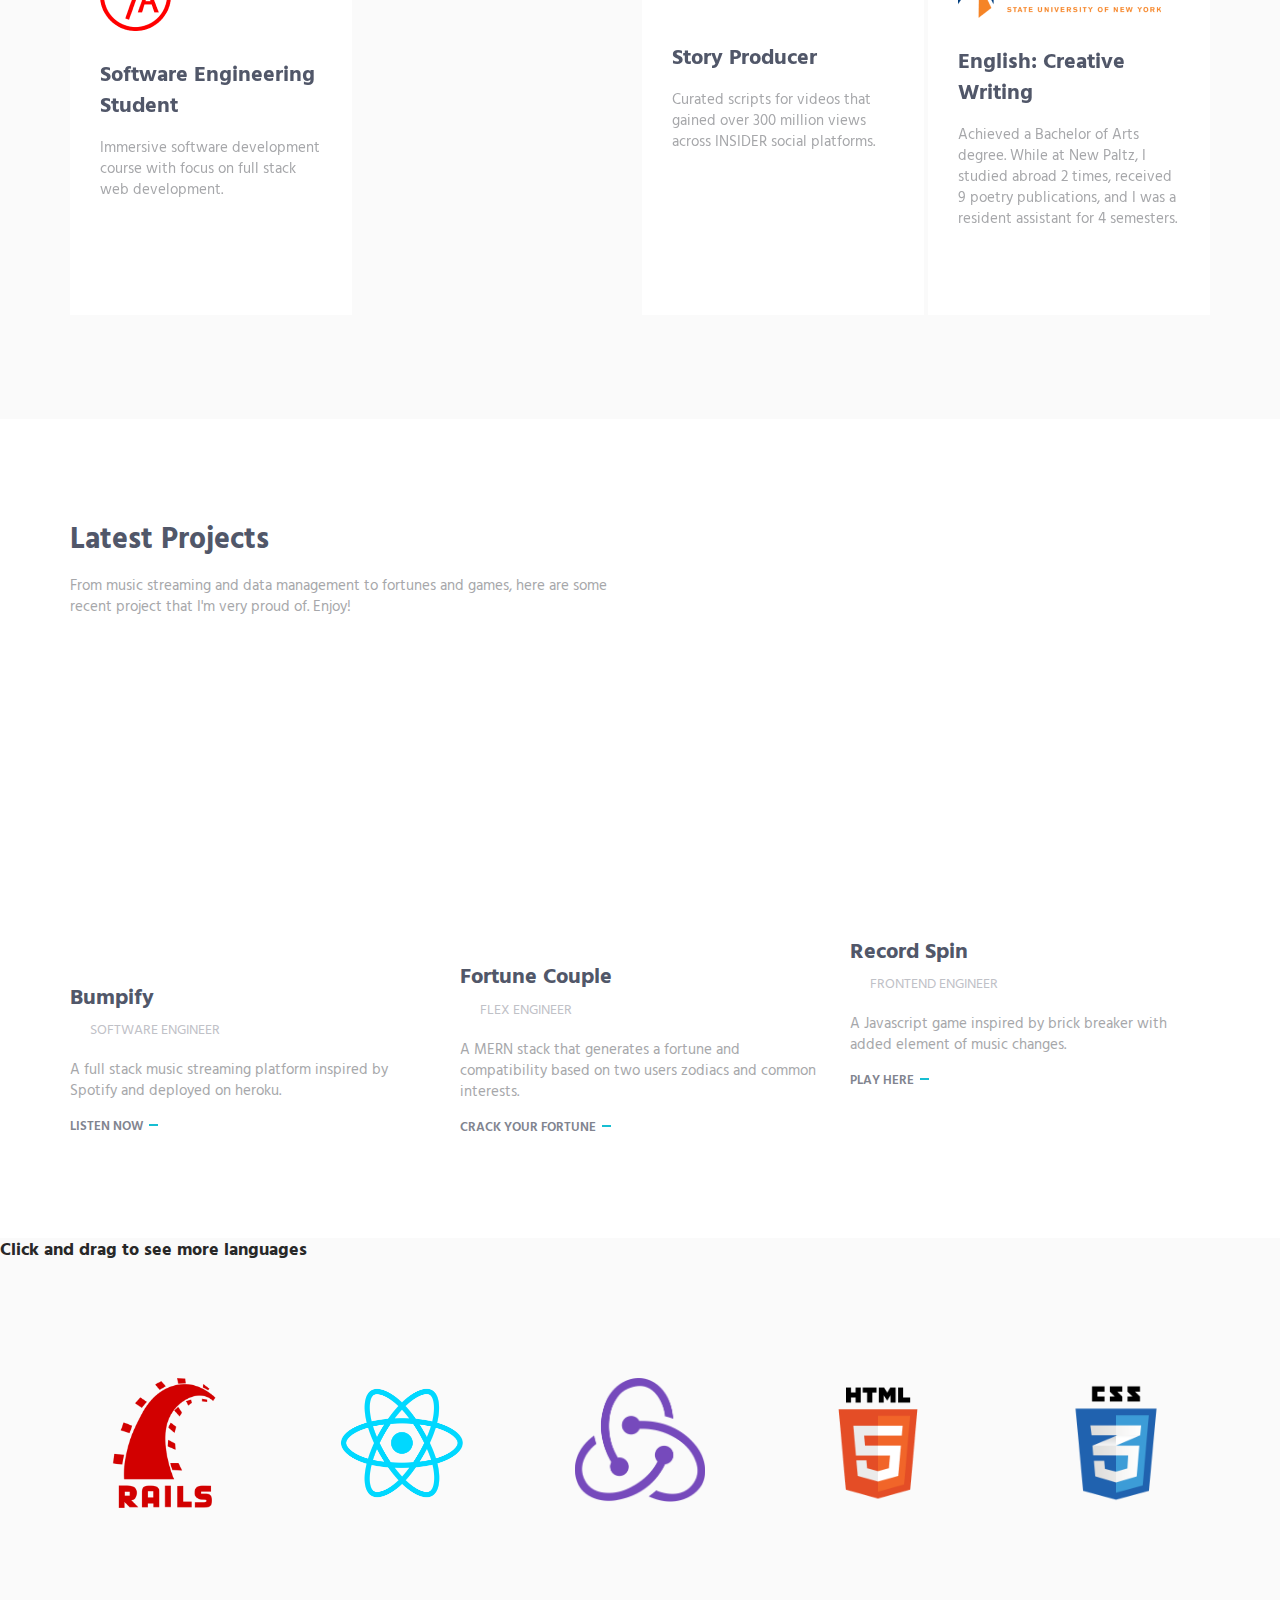
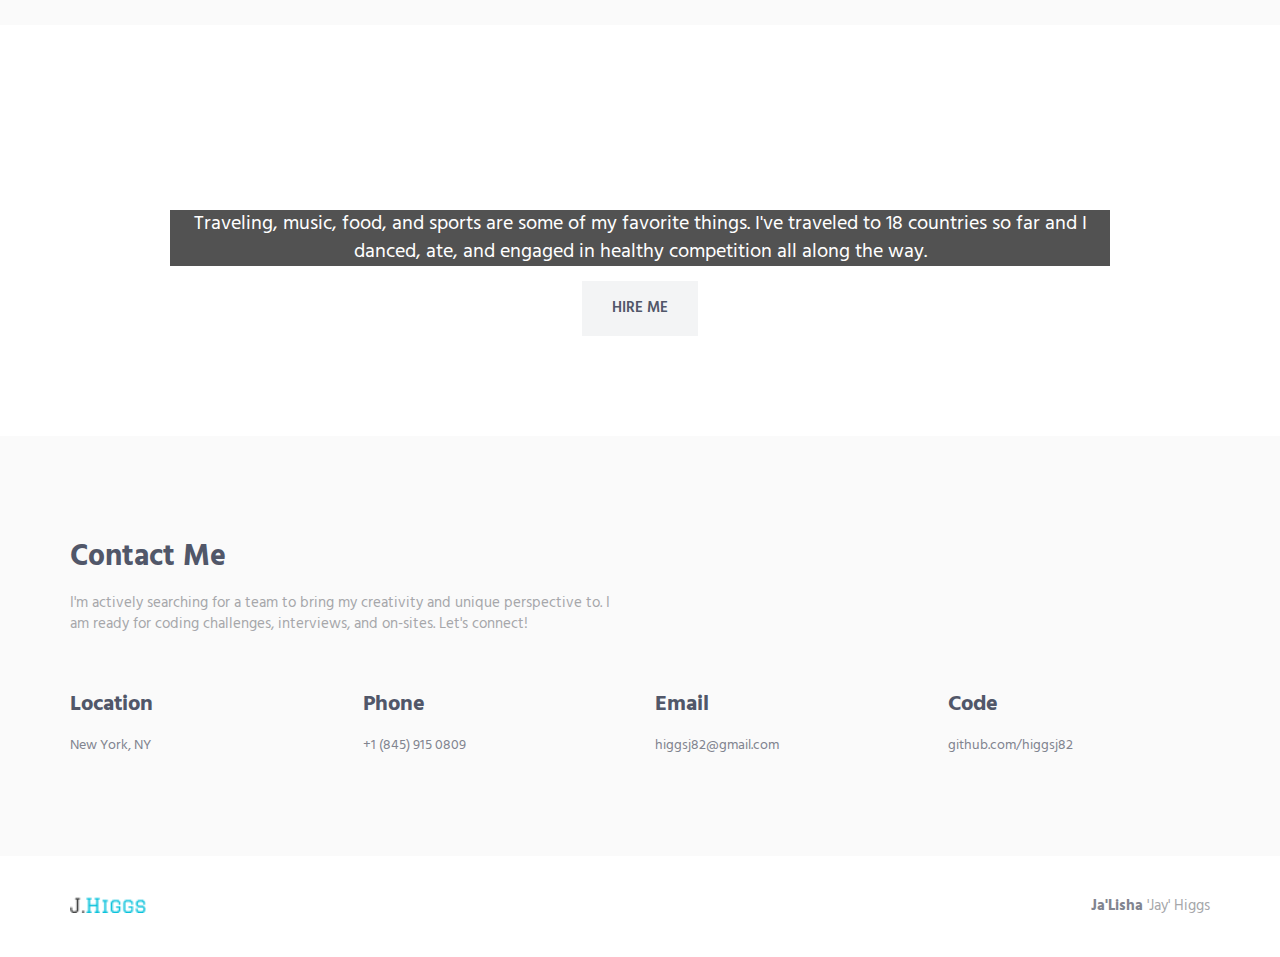
==== commit 839a7673: "Reduce image size to speed up load time" ====
--- a/index.html
+++ b/index.html
@@ -279,7 +279,8 @@
 
         <!-- Clients -->
         <div class="bg-color-sky-light">
-            <p>Slide to see more languages</p>
+            <p class="click-drag" style="color: #282828; font-weight: 800; font-size: large; ">
+                Click and drag to see more languages</p>
             <div class="content-lg container">
                 <!-- Swiper Clients -->
                 <div class="swiper-slider swiper-clients">
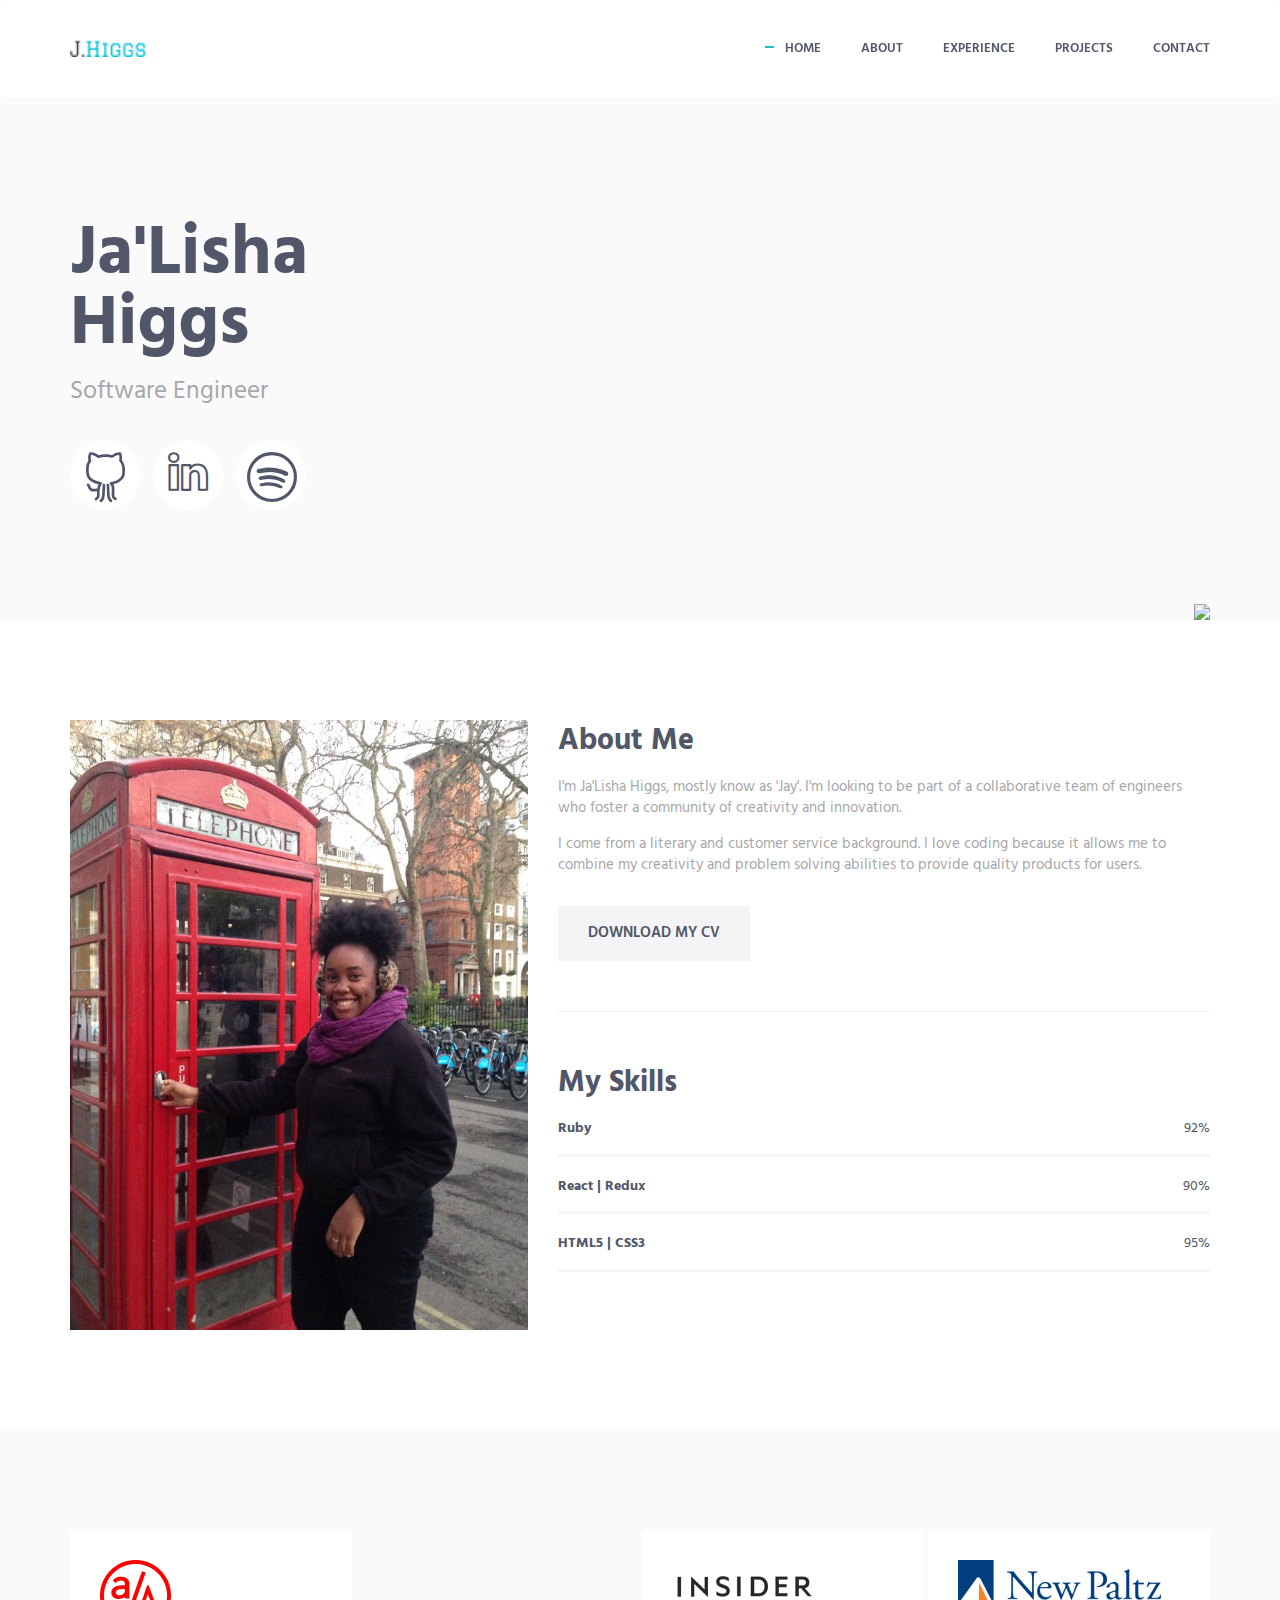
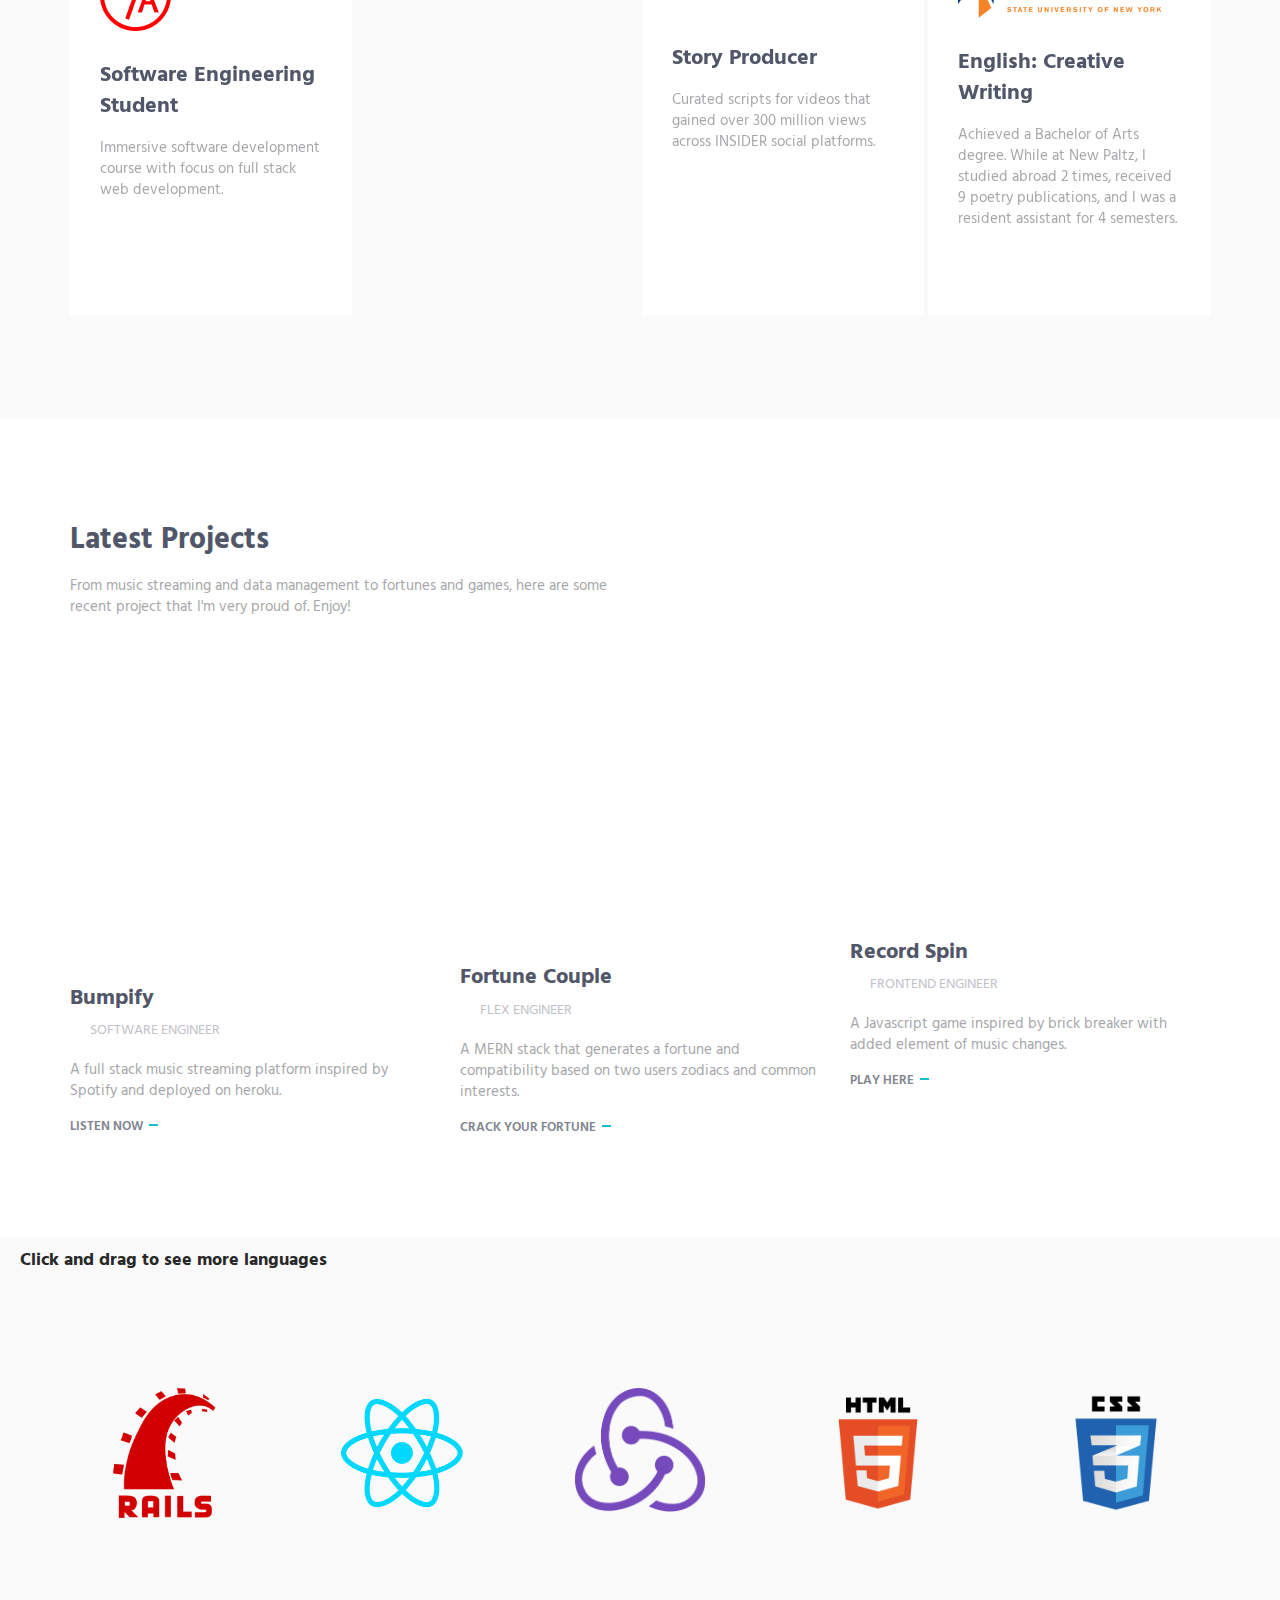
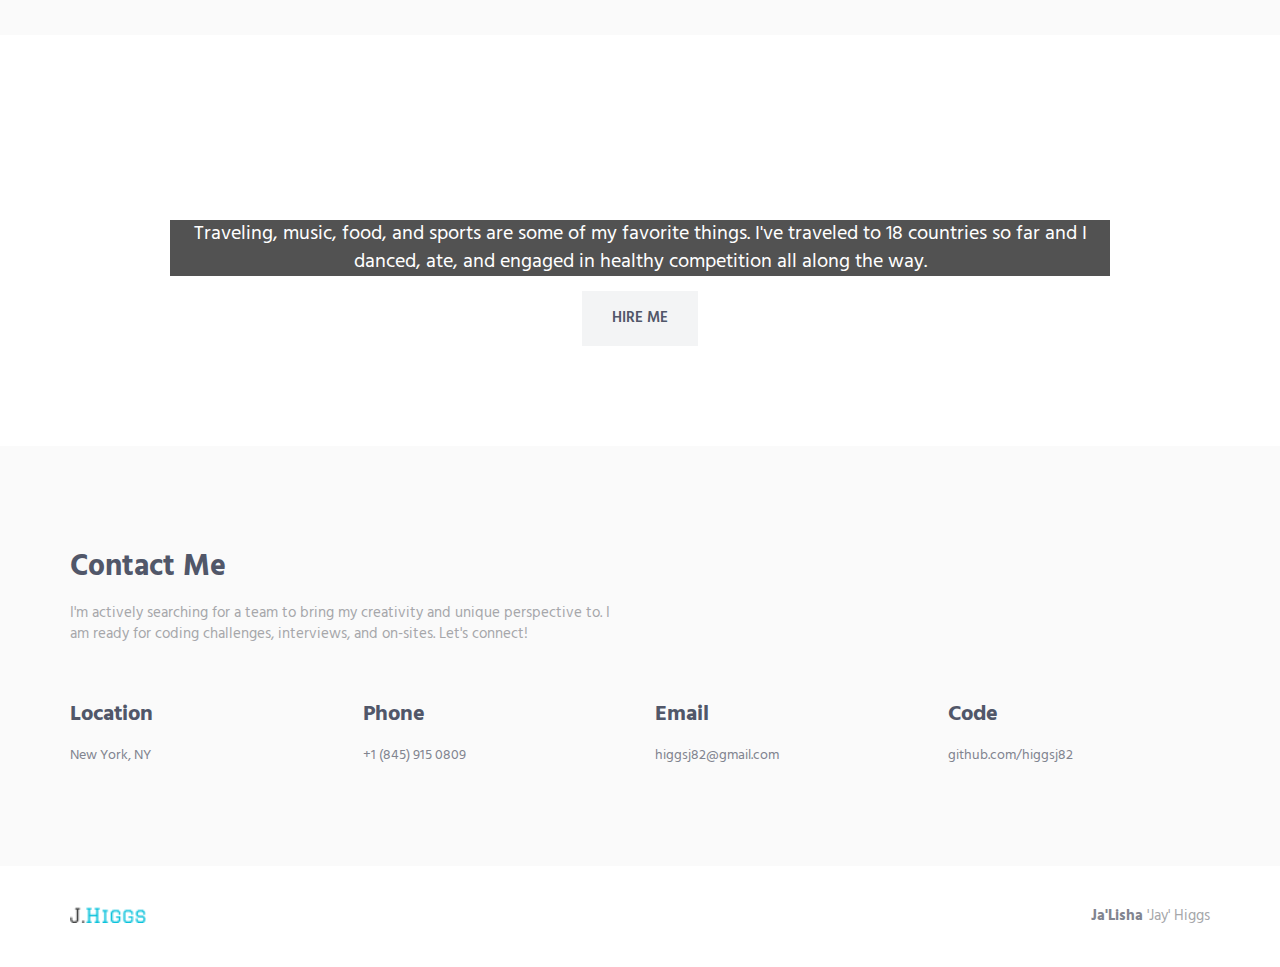
==== commit d130fa6a: "task edits" ====
--- a/index.html
+++ b/index.html
@@ -90,11 +90,15 @@
                             <p class="promo-block-text">Software Engineer</p>
                         </div>
                         <ul class="list-inline">
-                            <li><a target="_blank" href="https://github.com/higgsj82/" class="social-icons"><i class="icon-social-github"></i></a></li>
-                            <li><a target="_blank" href="https://www.linkedin.com/in/ja-lisha-higgs-b8331a42/" class="social-icons"><i class="icon-social-linkedin"></i></a></li>
-                            <li><a target="_blank" href="https://open.spotify.com/user/1256661776" class="social-icons"><i class="icon-social-spotify"></i></a></li>
-                            <!-- <li><a href="#" class="social-icons"><i class="icon-social-behance"></i></a></li>
-                            <li><a href="#" class="social-icons"><i class="icon-social-linkedin"></i></a></li> -->
+                            <li><a target="_blank" href="https://github.com/higgsj82/" class="social-icons" style="width: 70px; height: 70px; font-size: 50px;">
+                                <i class="icon-social-github"></i>
+                            </a></li>
+                            <li><a target="_blank" href="https://www.linkedin.com/in/ja-lisha-higgs-b8331a42/" class="social-icons" style="width: 70px; height: 70px; font-size: 40px;">
+                                <i class="icon-social-linkedin"></i>
+                            </a></li>
+                            <li><a target="_blank" href="https://open.spotify.com/user/1256661776" class="social-icons" style="width: 70px; height: 70px; font-size: 50px;">
+                                <i class="icon-social-spotify"></i>
+                            </a></li>
                         </ul>
                     </div>
                     <div class="col-sm-6">
@@ -279,7 +283,14 @@
 
         <!-- Clients -->
         <div class="bg-color-sky-light">
-            <p class="click-drag" style="color: #282828; font-weight: 800; font-size: large; ">
+            <p 
+                class="click-drag" 
+                style="
+                    color: #282828; 
+                    font-weight: 800; 
+                    font-size: large;
+                    padding-left: 20px; 
+                    padding-top: 10px;">
                 Click and drag to see more languages</p>
             <div class="content-lg container">
                 <!-- Swiper Clients -->
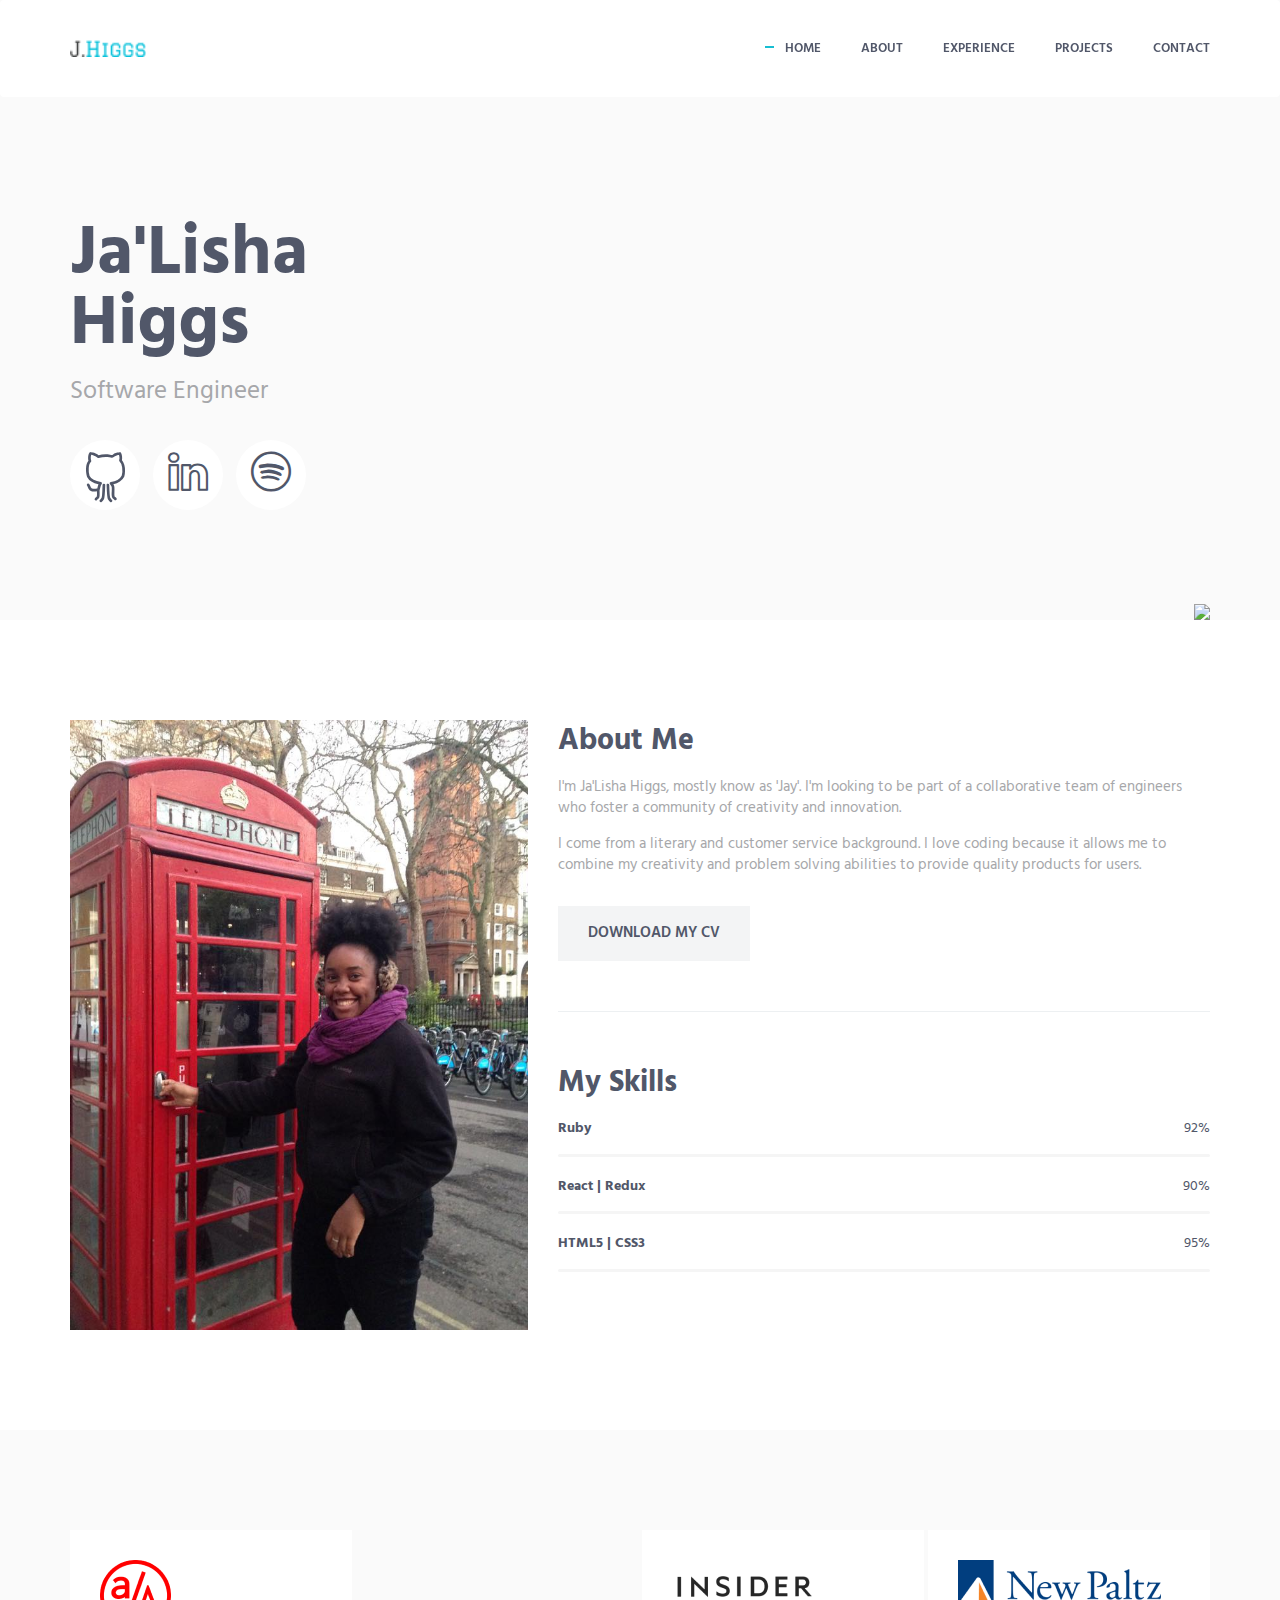
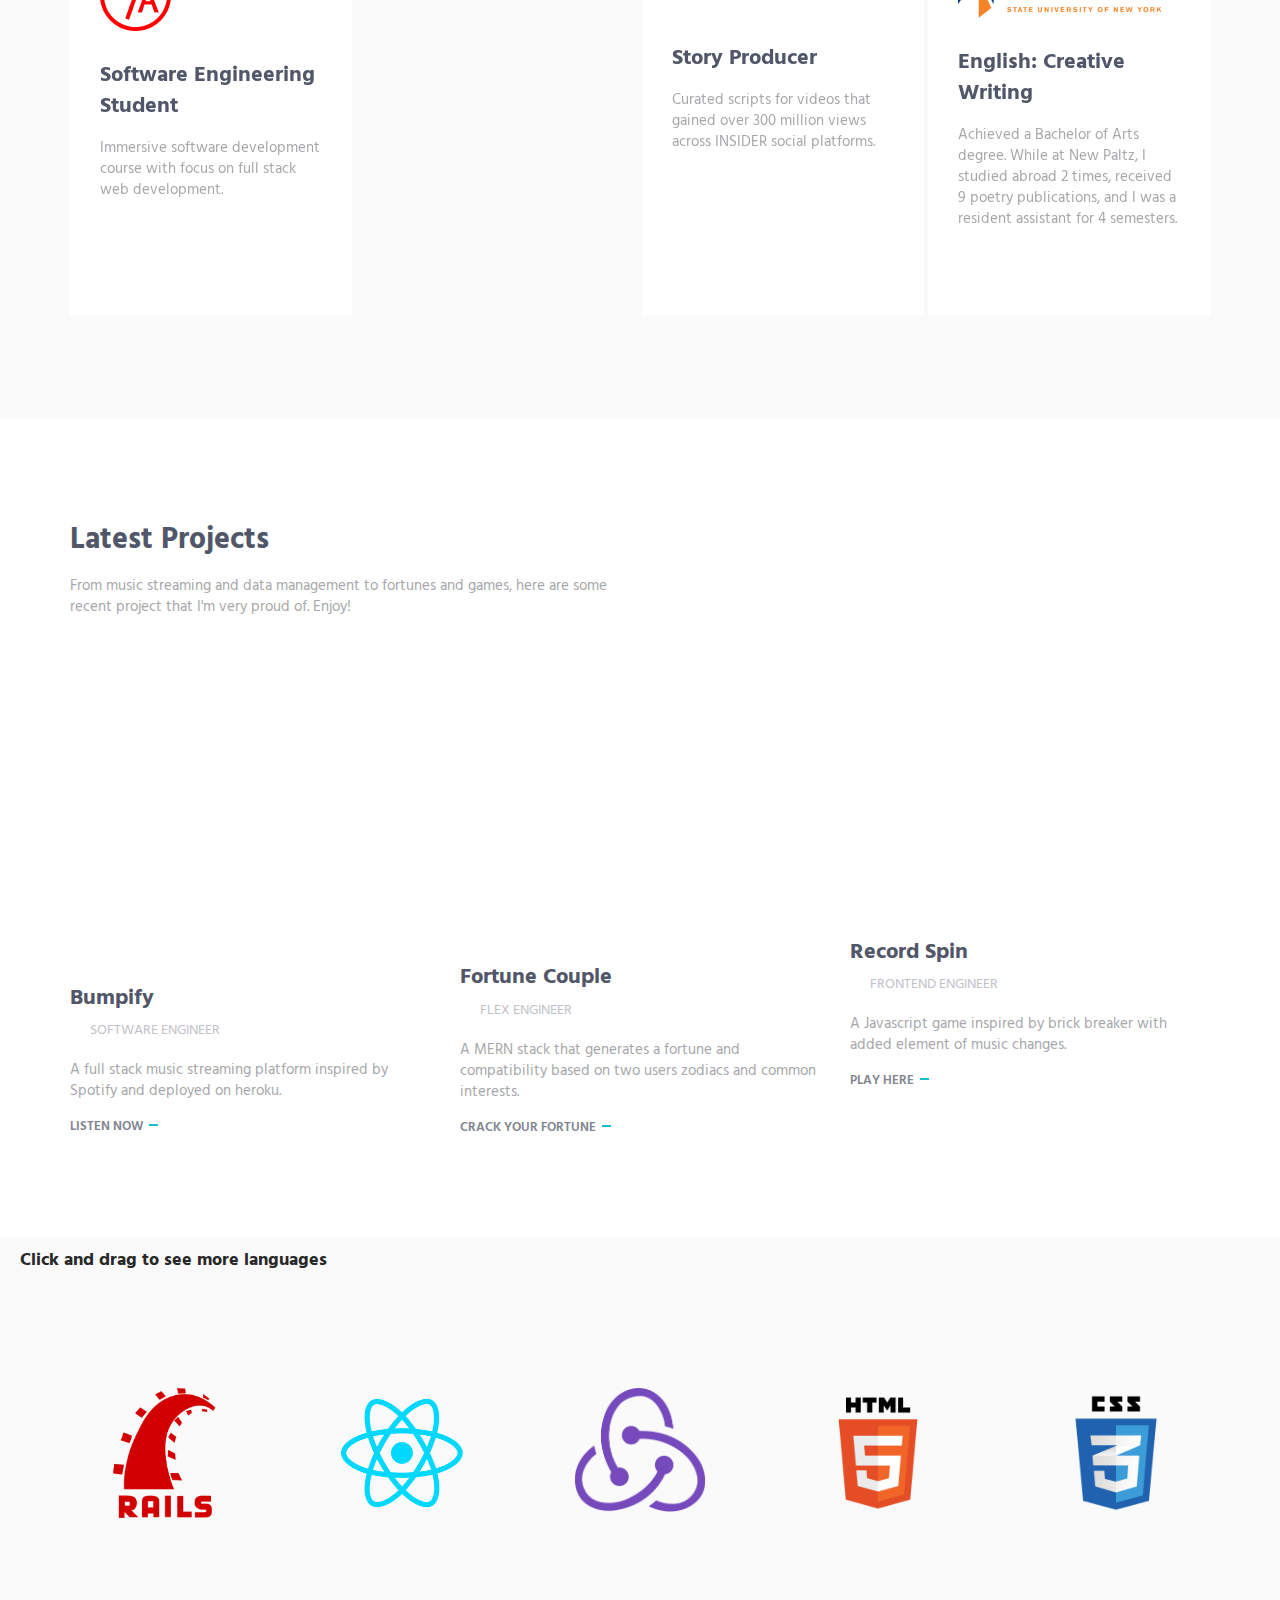
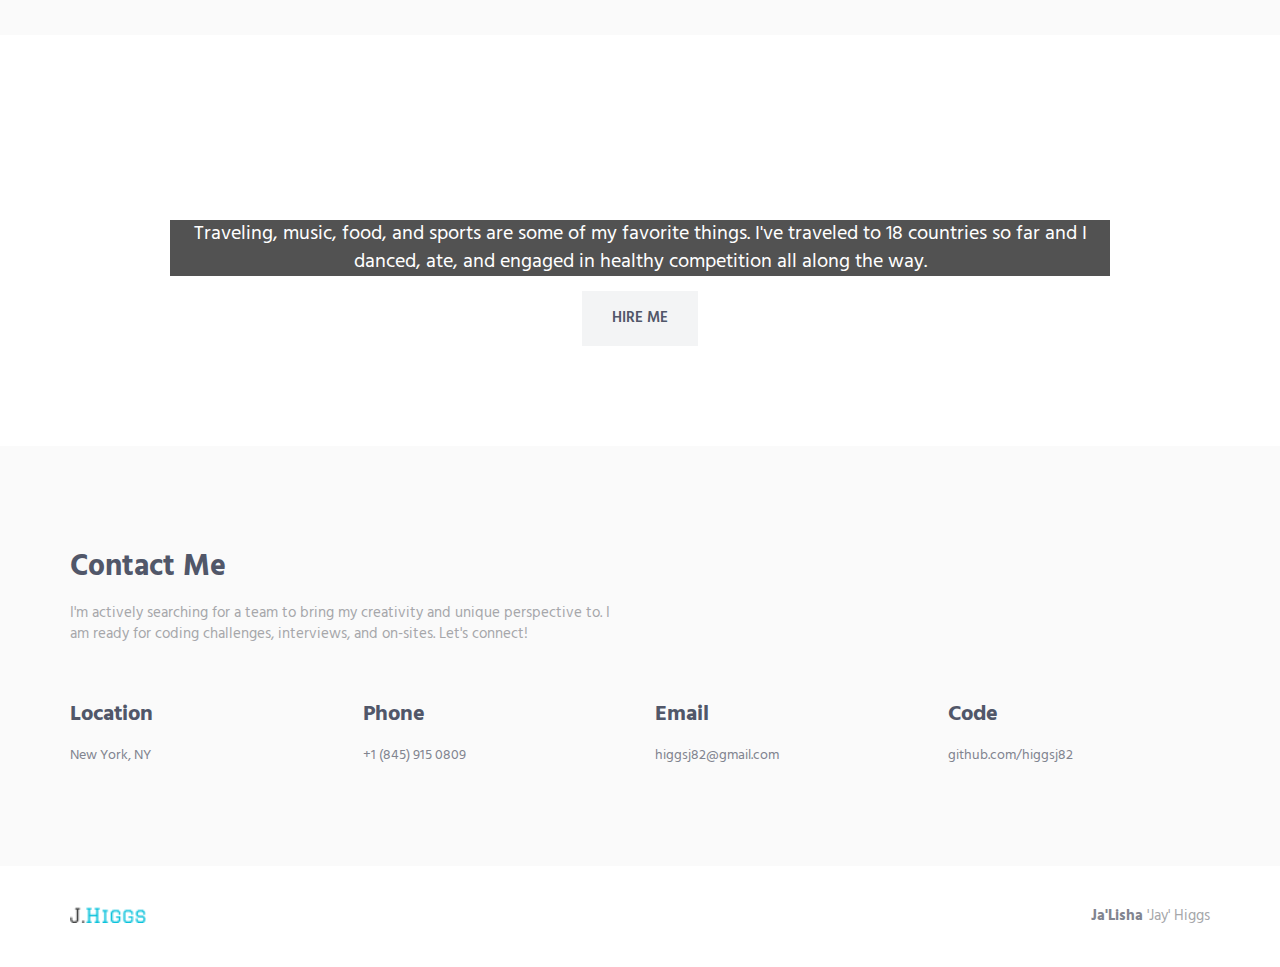
==== commit f322c2d4: "style adjustment" ====
--- a/index.html
+++ b/index.html
@@ -96,7 +96,7 @@
                             <li><a target="_blank" href="https://www.linkedin.com/in/ja-lisha-higgs-b8331a42/" class="social-icons" style="width: 70px; height: 70px; font-size: 40px;">
                                 <i class="icon-social-linkedin"></i>
                             </a></li>
-                            <li><a target="_blank" href="https://open.spotify.com/user/1256661776" class="social-icons" style="width: 70px; height: 70px; font-size: 50px;">
+                            <li><a target="_blank" href="https://open.spotify.com/user/1256661776" class="social-icons" style="width: 70px; height: 70px; font-size: 40px;">
                                 <i class="icon-social-spotify"></i>
                             </a></li>
                         </ul>
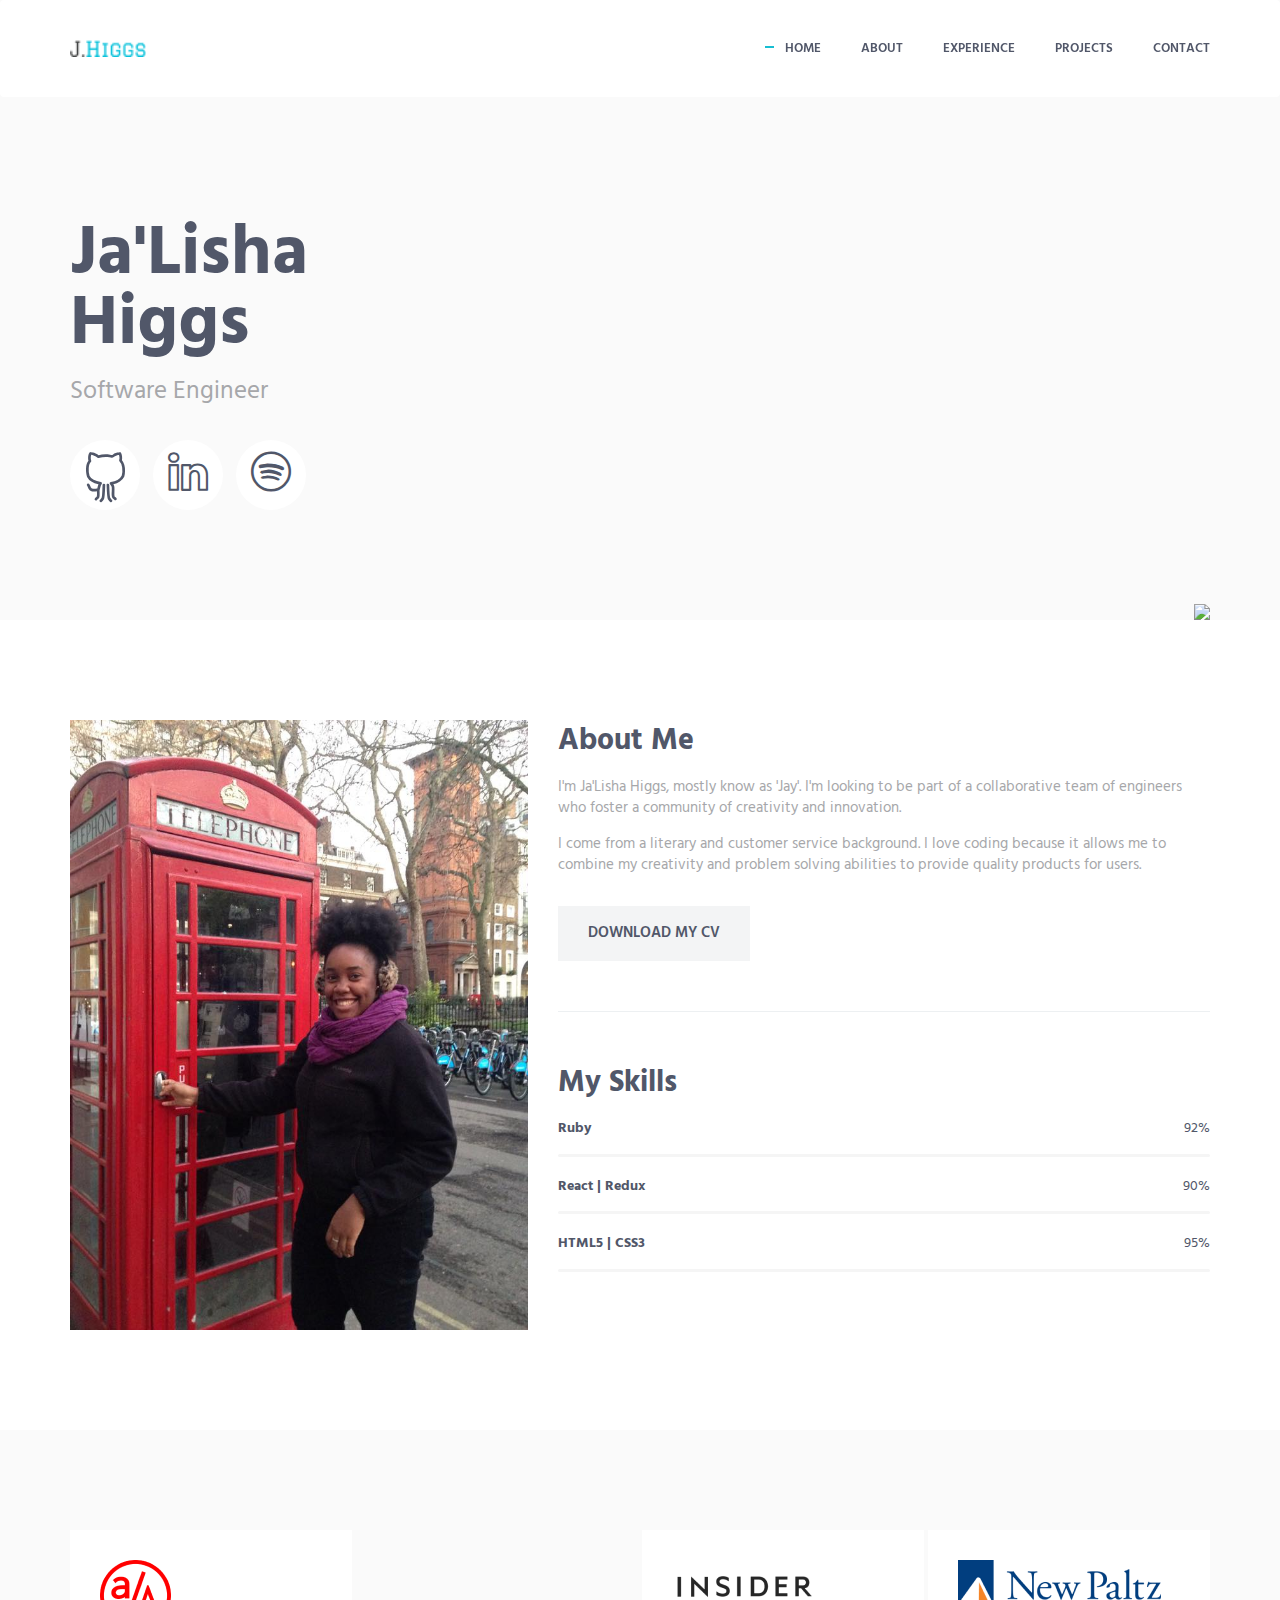
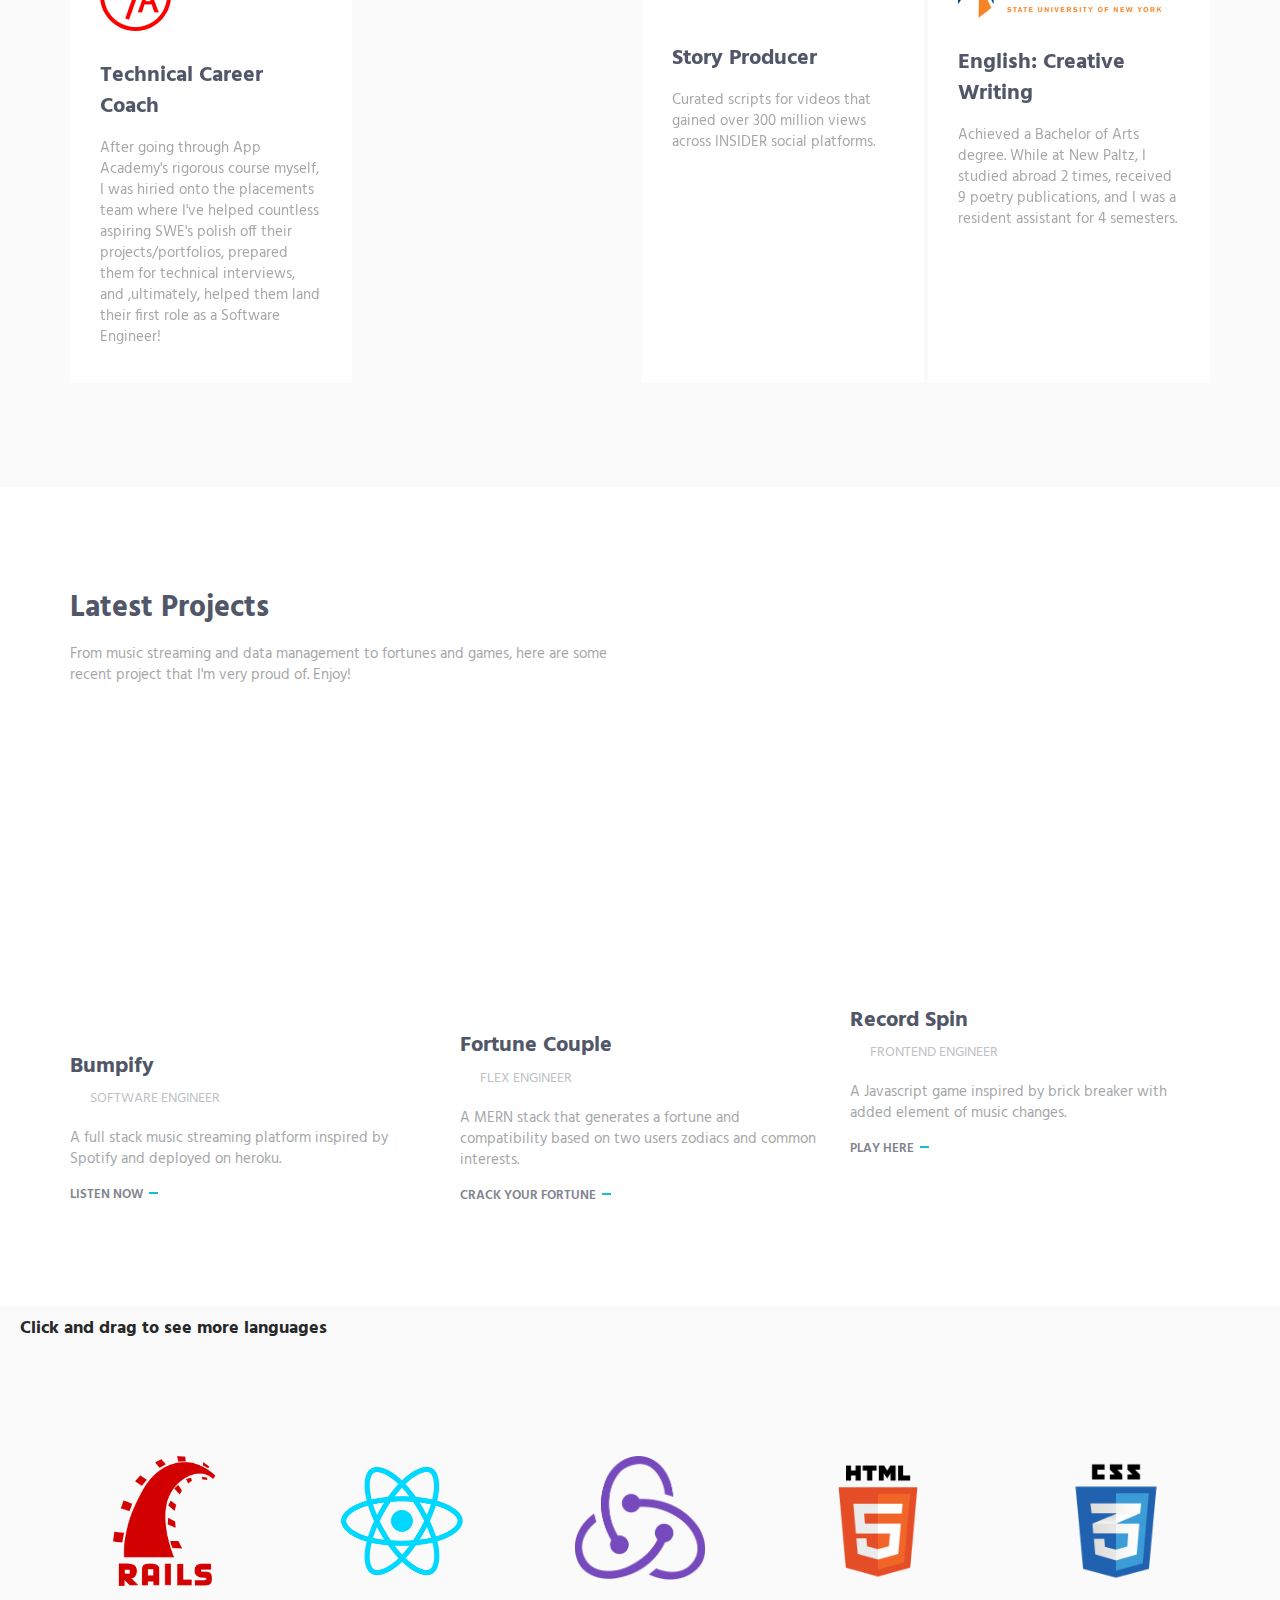
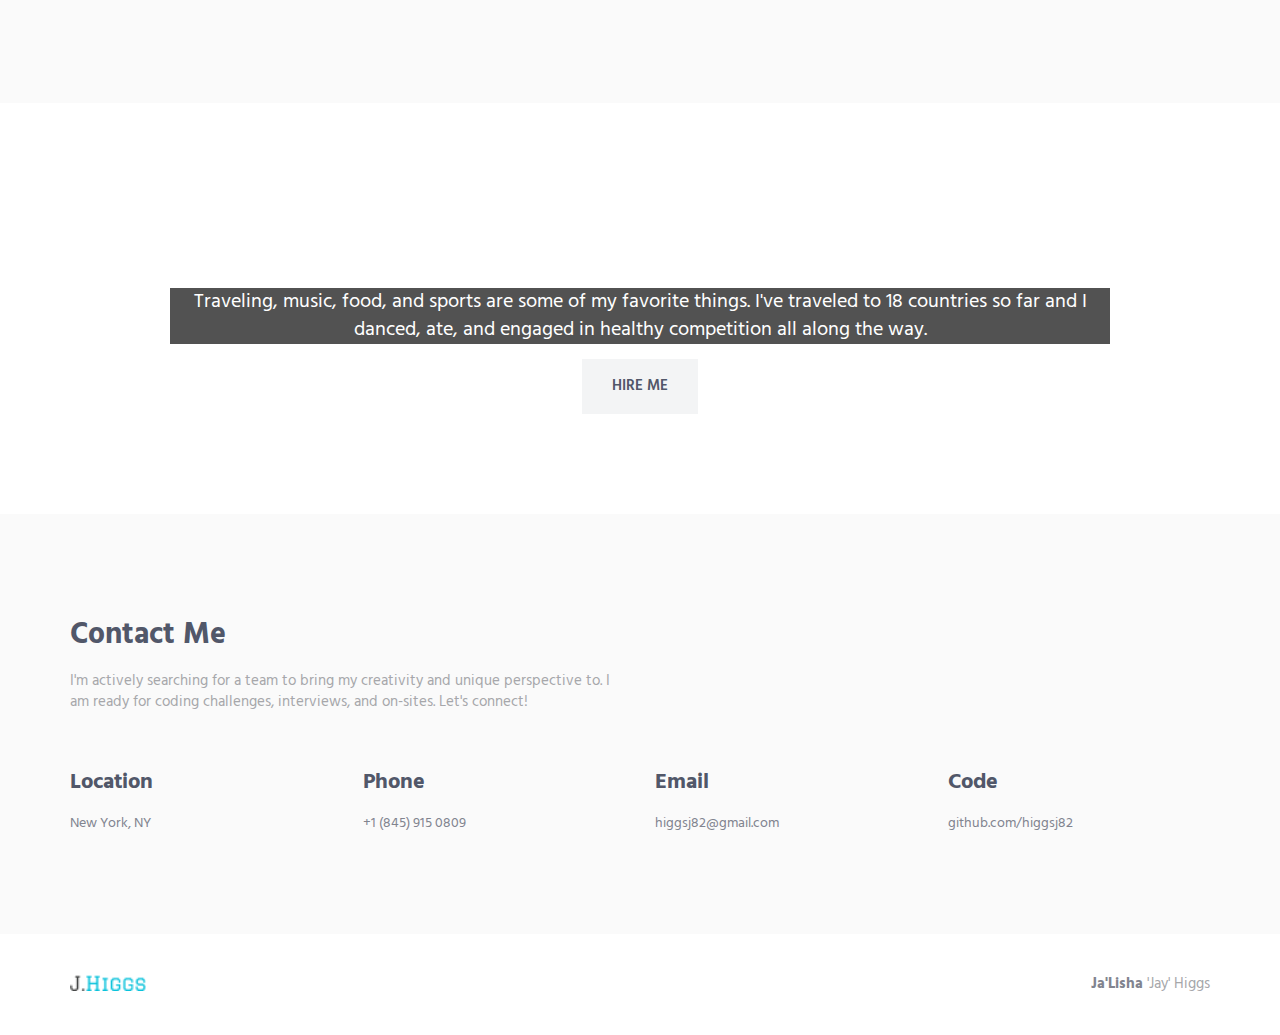
==== commit 7b8cd07d: "Update index.html" ====
--- a/index.html
+++ b/index.html
@@ -172,8 +172,8 @@
                                     <img src="./img/logos/aa.png" alt="experience" class="service-icon" id="experience-logo">
                                 </div>
                                 <div class="service-info">
-                                    <h3>Software Engineering Student</h3>
-                                    <p class="margin-b-5">Immersive software development course with focus on full stack web development.</p>
+                                    <h3>Technical Career Coach</h3>
+                                    <p class="margin-b-5">After going through App Academy's rigorous course myself, I was hiried onto the placements team where I've helped countless aspiring SWE's polish off their projects/portfolios, prepared them for technical interviews, and ,ultimately, helped them land their first role as a Software Engineer!</p>
                                 </div>
                                 <a href="#experience" class="content-wrapper-link"></a>    
                             </div>
@@ -426,4 +426,4 @@
 
     </body>
     <!-- END BODY -->
-</html>+</html>
